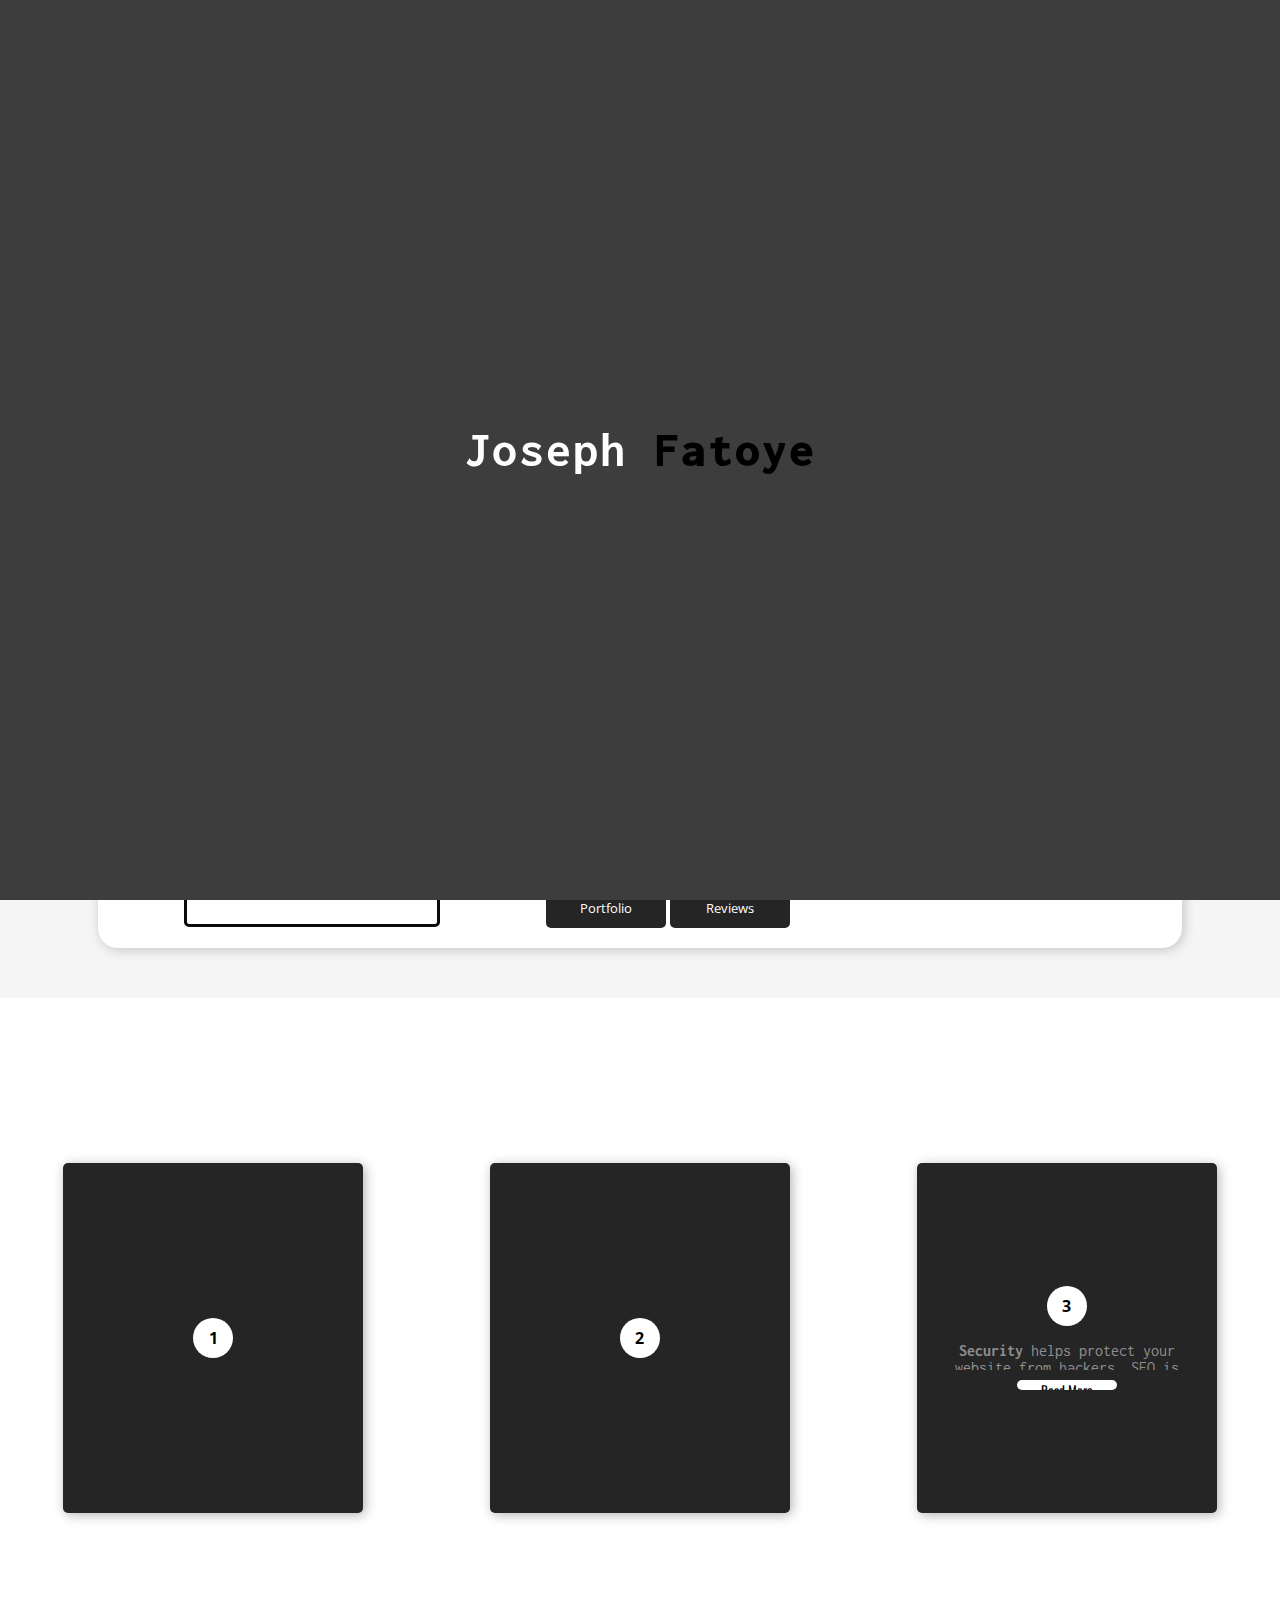
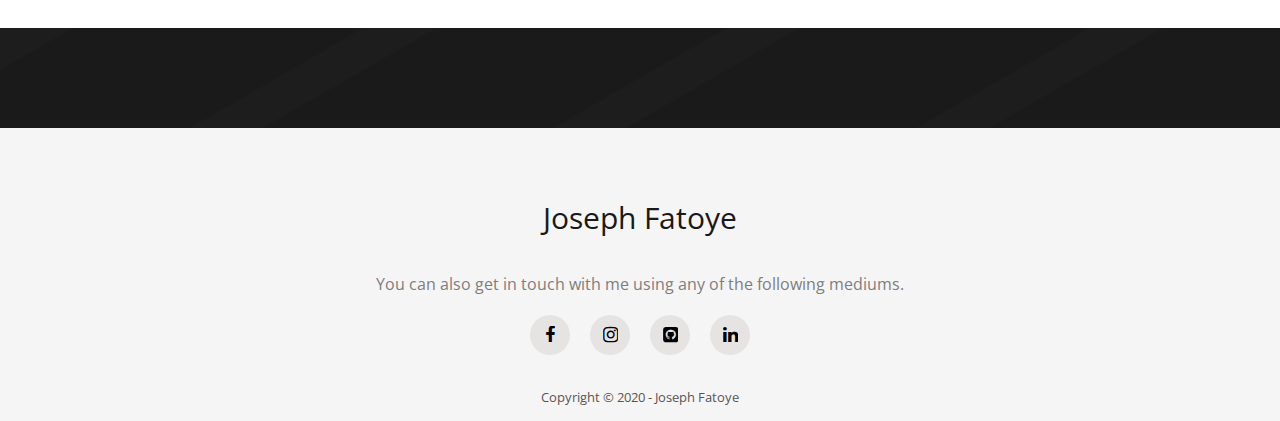
==== index.html @ 62adfd12 "Adjusted book.html" ====
<!DOCTYPE html>
<html lang="en">
<head>
    <meta charset="UTF-8">
    <meta name="description" content="FATOYE, Joseph. I design and develop websites that people love to use">
    <meta name="viewport" content="width=device-width, initial-scale=1.0">
    <link rel="stylesheet" href="css/index.css">
    <link rel="stylesheet" href="css/onload.css">
    <meta name="keywords" content="Website design, website development, in Nigeria">
    <link rel="stylesheet" href="https://stackpath.bootstrapcdn.com/font-awesome/4.7.0/css/font-awesome.min.css">
    <link href="https://fonts.googleapis.com/css2?family=Inconsolata:wght@200;300;400;500;577;600;700;800;900&family=Lato:ital,wght@0,100;0,300;0,400;0,700;0,900;1,100;1,300;1,400;1,700;1,900&family=Open+Sans+Condensed:ital,wght@0,300;0,700;1,300&family=Open+Sans:ital,wght@0,300;0,400;0,600;0,700;0,800;1,300;1,400;1,600;1,700;1,800&family=Oswald:wght@200;300;400;469;500;600;700&family=Roboto:ital,wght@0,100;0,300;0,400;0,500;0,700;0,900;1,100;1,300;1,400;1,500;1,700;1,900&display=swap" rel="stylesheet">
    <link rel="shortcut icon" href="images/20200804_020522.jpg" type="image/x-icon">
    <title>Joseph Fatoye</title>
    <script src="https://code.jquery.com/jquery-3.5.1.min.js" integrity="sha256-9/aliU8dGd2tb6OSsuzixeV4y/faTqgFtohetphbbj0=" crossorigin="anonymous"></script>
    <script src="scripts/onload-jQ.js"></script>
</head>
<body>
    <div class="onload">
        <p>Joseph <span>Fatoye</span></p>
    </div>
    <section id="hero">
        <!-- Navigation -->
            <nav>
                <!-- logo -->
                <a href="https://www.pappy-joe.github.io/porfolio2" target="_blank" class="logo"> Joseph Fatoye</a>
                <!-- menu -->
                <ul id="nav-ul">
                    <li><a href="index.html" class="active">Home <i></i></a></li>
                    <li><a href="#about">About <i></i></a></li>
                    <li><a href="#get-in-touch">Contact <i></i></a></li>
                    <li><a href="team.html">Team <i></i></a></li>
                </ul>

                <!-- For small screen widths -->
                <div class="menu-btn">
                    <i id="Menu-Toggle-Btn" class="fa fa-bars"></i>
                </div>
            </nav>

            <div class="menu-toggle" id="toggleMenu">
                 <!-- menu -->
                 <ul>
                    <li><a href="index.html" class="active">Home</a></li>
                    <li><a href="#about">About</a></li>
                    <li><a href="#get-in-touch">Contact</a></li>
                    <li><a href="team.html">Team</a></li>
                </ul>
            </div>

            <!-- Text -->
            <div class="text-container">
                <p id="welcome-greeting">Hello,</p>
                <p id="welcome-name">I'M JOSEPH</p>
                <p>I am a Web Designer <br>& Developer</p>
                <a href="#services"><button class="hire-btn">Services</button></a>
                <a href="book.html"><button class="down-cv">What's Next?</button></a>
            </div>

            <!-- Model -->
            <img src="images/20200804_020522.jpg" class="model">
    </section>
    <!-- About section -->
    <div id="about" class="about-container">
        <!-- Img -->
         <div class="about-img">
            <img src="images/20200804_020522.jpg" >
         </div>

         <!-- About text -->
         <div class="about-text">
             <p class="about-effect">About Me</p>
             <p class="about-effect">Designer & Developer</p>
             <p class="about-effect-slide">
                 Hello, my name is Joseph Fatoye. I am a Web Designer and Developer. With the increasing establishments of new organisations, local businesses, foreign industries, religious organisations, etc., and reduced quality oriented designers and developers, I and my team, therefore, have devoted ourselves to giving our clients the best while staying on budget.
            </p>
            <p class="about-effect">I design and develop websites that people love to use</p>

            <!-- Button -->
                <a href="portfolio.html"><button>Portfolio</button></a>
                <a href="#reviews"><button>Reviews</button></a>
         </div>
    </div>

    <!-- Services -->
    <div id="services" class="services">
        <!-- Text -->
        <div class="services-text">
            <p>Services</p>
            <p>Prices vary with client package plan</p>
            <p><a href="plans.html">See Plans</a></p>
        </div>
        <!-- Box -->
        <div class="box-container">
            <!-- 1 -->
            <div class="box-1">
                <span>1</span>
                <p class="heading">Web Design</p>
                <p class="details">This is for you if you want my team and I to  build your website from scratch<em class="ellipses1">...</em> <i id="read-more1">. Whether you have a complete idea of what you want or not, we have got you covered</i></p>
                <button id="read-more-btn1">Read More</button>
            </div>
            <!-- 2 -->
            <div class="box-2">
                <span>2</span>
                <p class="heading">Web Development</p>
                <p class="details">If you already have a design for my team and I to work with, or you had us design your website<em class="ellipses2">...</em><i id="read-more2">; we get to work ASAP to make your dream a reality.</i></p>
                <button id="read-more-btn2">Read More</button>
            </div>
            <!-- 3 -->
            <div class="box-3">
                <span>3</span>
                <p class="heading">Security/SEO</p>
                <p class="details"><b>Security</b> helps protect your website from hackers. SEO is the process of growing the Q&Q of website traffic by increasing the<em class="ellipses3">...</em> <i id="read-more3"> visibility of a website to users of a web search engine. Do not worry if all this is latin to you. The point is we will bring your dream website to live!</i></p>
                <button id="read-more-btn3">Read More</button>
            </div>
        </div>
        
    </div>

    <!-- Contact Me -->
    <div id="get-in-touch"class="contact-me">
        <p id="contact">If You Have Got Some Project In Mind... <br><i></i></p>
        <a href="mailto:fatoyejoseph@gmail.com?subject=Hello Joseph, I would like to team up with you to make my website!"><button>EMAIL ME</button></a>
    </div>

    <!-- Footer -->
    <footer>
        <p>Joseph Fatoye</p>
        <p>You can also get in touch with me using any of the following mediums.</p>
        <!-- Social -->
        <div class="social-icons">
            <a href="https://www.facebook.com/joseph.fatoye.1/"><i class="fa fa-facebook"></i></a>
            <a href="https://www.instagram.com/olayemi_jf/"><i class="fa fa-instagram"></i></a>
            <a href="https://github.com/PAPPY-JOE"><i class="fa fa-github-square"></i></a>
            <a href="https://ng.linkedin.com/in/joseph-fatoye-b672781b1"><i class="fa fa-linkedin"></i></a>
        </div>

        <!-- Copyright -->
        <p class="copyright">Copyright &copy; 2020 - Joseph Fatoye</p>
    </footer>

    <!-- Attached Social Bar -->
    <div class="a-social-b">
        <a href="https://www.facebook.com/joseph.fatoye.1/"><i class="fa fa-facebook"></i></a>
        <a href="https://www.instagram.com/olayemi_jf/"><i class="fa fa-instagram"></i></a>
        <a href="https://github.com/PAPPY-JOE"><i class="fa fa-github-square"></i></a>
        <a href="https://ng.linkedin.com/in/joseph-fatoye-b672781b1"><i class="fa fa-linkedin"></i></a>
    </div>

    <script src="scripts/index-menu.js"></script>
    <script src="scripts/read-more-jQ.js"></script>
    <script src="scripts/effects-jQ.js"></script>

    <!-- reviews section -->
</body>
</html>
---- css/index.css ----
@charset "utf-8";

*{
    padding: 0;
    overflow-x: hidden;
}

@font-face{
    font-family: RoadTest;
    src: url(../fonts/roadtest.ttf);
}

body{
    background: #f6f5f5;
    margin: 0;
    padding: 0;
    width: 100vw;
    overflow-x: hidden;
    overflow-y: scroll;
}

ul{
    list-style: none;
}

a{
    scroll-behavior: smooth;
    text-decoration: none;
}

section{
    margin: 0;
    width: 100vw;
    height: 700px;
    background: #a9a6a6;
    background-image: linear-gradient(to right, #f8f8f8 55%, #ebebeb 55% , #ebebeb 100%);
    position: relative;
}

/* Body */

.text-container p:nth-child(1){
    font-family: 'Inconsolata', sans-serif;
    font-weight: 600;
    color: #6d6d6d;
    font-size: 22px;
}

.text-container p:nth-child(2){
    font-family: 'Open Sans', sans-serif;
    font-weight: 600;
    letter-spacing: 1px;
    color: #1a1a1a;
    font-size: 60px;
    white-space: nowrap;
    word-wrap: nowrap;
}


.text-container p:nth-child(3){
    font-family: 'Open Sans', sans-serif;
    letter-spacing: 1px;
    color: #403e3e;
    font-size: 30px;
    line-height: 30px;
    font-weight: 600;
    
}

.text-container p{
    line-height: 0;
    margin: 45px 0 25px;
    overflow: visible;
}

.text-container{
    position: absolute;
    left: 13%;
    top: 42%;
    transform: translate(-13%, -42%);
}

.text-container button{
    width: 130px;
    height: 42px;
    border-radius: 10px;
    font-family: 'Oswald', sans-serif;
    font-weight: bold;
    outline: none;
    margin: 0 10px;
}

.hire-btn{
    border: 2px solid #373636;
    color: #373636;
}

.down-cv{
    background-color: #0b0b0b;
    color: white;
    border: none;
}

button:active{
    transform: scale(1.1);
}

.model{
    max-height: 560px;
    min-height: 400px;
    position: absolute;
    bottom: 40px;
    left: 75%;
    transform: translateX(-75%);

}


/* About */
.about-container{
    padding: 20px 30px;
    width: 80%;
    /* height: 330px; */
    background-color: white;
    border-radius: 20px;
    box-shadow: 2px 2px 12px rgba(0, 0, 0, 0.2);
    display: flex;
    flex-flow: wrap;
    margin: -50px auto 20px auto ;
    position: relative;
    justify-content: space-evenly;
    align-items: center;
    margin-bottom: 50px;
    overflow: visible;

}

.about-img {
    border: 3px solid #0b0b0b;
    border-radius: 5px;
    height: 250px;
    width: 250px;
    margin-right: 50px;
    overflow: visible;
}

.about-img img{
    background-color: #ebebeb;
    height: 250px;
    width: 250px;
    margin: -30px 0 0 25px;
    border-radius: 5px;

}

.about-text{
    width: 550px;
}

.about-text p:nth-child(1){
    color: #403e3e;
    font-family: 'Open Sans', sans-serif;
    font-weight: bold;
    font-size: 23px;
    line-height: 0px;
    overflow: visible;

}

.about-text p:nth-child(2){
    color: #3e3d3d;
    font-family: 'Open Sans', sans-serif;
    font-weight: bold;
    font-size: 13px;
    line-height: 5px;
    overflow: visible;

}


.about-text p:nth-child(3), .about-text p:nth-child(4){
    color: #7e7d7d;
    font-family: 'Inconsolata', sans-serif;
    font-size: 16px;
}

.about-text p:nth-child(4){
    font-weight: bold;
    color: #3e3d3d;
}

.about-text button{
    width: 120px;
    height: 40px;
    color: white;
    border: none;
    outline: none;
    font-family: "Open Sans", sans-serif;
    background-color: #262525;
    border-radius: 5px;
}

/* Services */

.services{
    background-color: white;
    font-family: 'Open Sans', sans-serif;
    padding: 50px 0 100px 0;
}

.services-text p:nth-child(1){
    font-weight: bold;
    color: #3e3d3d;
    font-size: 30px;
    line-height: 0;
    overflow: visible;

}

.services-text p:nth-child(2){
    font-weight: bold;
    color: #3e3d3d;
    font-size: 15px;
    line-height: 5px;
    overflow: visible;

}

.services-text p:nth-child(3) a:hover{
    font-size: large;
}

.services-text p:nth-child(3) a{
    color: #7e7d7d;
    font-weight: 700;
    text-decoration: underline;

}

.services-text{
    max-width: 500px;
    min-width: 250px;
    margin: 50px 10%;
}

.box-1, 
.box-2,
.box-3{
    min-width: 300px;
    min-height: 280px;
    height: 350px;
    background-repeat: no-repeat;
    box-shadow: 2px 2px 12px rgba(0, 0, 0, 0.3);
    margin: 15px;
    border-radius: 5px;
    background-color: #262525;
    position: relative;
    display: flex;
    justify-content: center;
    align-items: center;
    flex-flow: column;
}

.box-container{
    display: flex;
    flex-flow: row wrap;
    justify-content: space-around;
    align-items: center;
}

.box-1 span,
.box-2 span,
.box-3 span{
    width: 40px;
    height: 40px;
    border-radius: 50%;
    background: white;
    display: flex;
    justify-content: center;
    align-items: center;
    font-family: 'Open Sans', sans-serif;
    font-weight: bold;
}

.box-1 .heading,
.box-2 .heading,
.box-3 .heading{
    color: white;
    font-family: 'Open Sans', sans-serif;
    font-size: 23px;
    line-height: 0;
    overflow: visible;
}


.box-1 p:nth-child(3),
.box-2 p:nth-child(3),
.box-3 p:nth-child(3){
    font-family: 'Inconsolata', sans-serif;
    text-align: center;
    width: 230px;
    margin: 0 0 20px 0;
    color: #8f8f8f;
}

.box-1 i,
.box-2 i,
.box-3 i{
    font-style: normal;
    display: none;
    color: #8f8f8f;
}

.box-1 button,
.box-2 button,
.box-3 button{
    width: 100px;
    height: 30px;
    background: white;
    border: none;
    outline: none;
    border-radius: 5px;
    font-family: 'Oswald', sans-serif;
    margin-top: 10px;
}

/* Contact Me */
 .contact-me{
     padding: 50px 0;
     width: 100vw;
     display: flex;
     flex-flow: column;
     justify-content: center;
     align-items: center;
     background: #262525;
     background-image: repeating-linear-gradient(-30deg, #1a1a1a 0%, #1a1a1a 20%, #1d1d1d 20%, #1d1d1d 25%);    
 }

 .contact-me p{
     color: white;
     font-size: 30px;
     font-family: 'Open Sans', sans-serif;
     font-weight: bold;
     text-align: center;
     margin-left: 25px;
     margin-right: 25px;
 }

 .contact-me p i{
     width: 80%;
     margin-left: 10%;
     margin-right: 10%;
     height: 2px;
     display: block;
     background: white;
     border-radius: 20px;
     margin-top: 10px;
 }

 .contact-me button{
     width: 200px;
     height: 40px;
     background: white;
     border: none;
     outline: none;
     font-size: 14px;
     font-weight: bold;
     font-family: 'Roboto', sans-serif;
 }





















@media only screen and (max-width: 1177px){



/* Attached Social */

.a-social-b{
    display: none;
}

/* Body */

.text-container p:nth-child(1){
    font-family: 'Inconsolata', sans-serif;
    font-weight: 600;
    color: #6d6d6d;
    font-size: 22px;
}

.text-container p:nth-child(2){
    font-family: 'Open Sans', sans-serif;
    font-weight: 600;
    letter-spacing: 1px;
    color: black;
    font-size: 60px;
}


.text-container p:nth-child(3){
    font-family: 'Open Sans', sans-serif;
    letter-spacing: 1px;
    color: #262525;
    font-size: 30px;
    line-height: 30px;
    font-weight: 600;
}

.text-container p{
    line-height: 0;
    margin: 45px 0 25px;
}

.text-container{
    z-index: 20;
    position: absolute;
    left: 45%;
    top: 50%;
    transform: translate(-40%, -42%);
}


.hire-btn{
    border: 2px solid #0b0b0b;
    color: #0b0b0b;
}


.model{
    max-height: 550px;
    min-height: 200px;
    position: absolute;
    bottom: 0;
    left: 40%;
    transform: translateX(-40%);
    opacity: 65%;
}


}

















@media only screen and (max-width: 1071px){


.about-container{
    display: flex;
    flex-flow: wrap;
    margin: -50px auto 20px auto ;
    position: relative;
    justify-content: space-evenly;
    align-items: center;
    margin-bottom: 50px;
    max-width: 500px;
}

.about-img {
    border: 3px solid #0b0b0b;
    border-radius: 5px;
    height: 250px;
    width: 250px;
    margin-left: 5%;
}

.about-img img{
    background-color: #ebebeb;
    height: 250px;
    width: 250px;
    margin: -30px 0 0 25px;
    border-radius: 5px;

}

.about-text{
    width: 550px;
    display: flex;
    flex-flow: column;
    justify-content: center;
    align-items: center;
}

.about-text p:nth-child(1){
    color: #403e3e;
    font-family: 'Open Sans', sans-serif;
    font-weight: bold;
    font-size: 23px;
    line-height: 0px;
    text-align: center;
    margin-top: 55px ;
}

.about-text p:nth-child(2){
    color: #3e3d3d;
    font-family: 'Open Sans', sans-serif;
    font-weight: bold;
    font-size: 13px;
    line-height: 5px;
    text-align: center;

}

.about-text p:nth-child(3){
    max-width: 400px;
    line-height: 30px;
}

.about-text p:nth-child(3), .about-text p:nth-child(4){
    color: #7e7d7d;
    font-family: 'Inconsolata', sans-serif;
    font-size: 16px;
}

.about-text p:nth-child(4){
    font-weight: bold;
    color: #3e3d3d;
    text-align: center;
}

.about-text button{
    width: 120px;
    height: 40px;
    color: white;
    border: none;
    outline: none;
    font-family: "Open Sans", sans-serif;
    background-color: #262525;
    margin: 15px 0;
}


/* Services */

.services{
    font-family: 'Open Sans', sans-serif;
    padding: 50px 0 100px 0;
}

.services-text p:nth-child(1){
    font-weight: bold;
    color: #3e3d3d;
    font-size: 30px;
    line-height: 0;
}

.services-text p:nth-child(2){
    font-weight: bold;
    color: #3e3d3d;
    font-size: 15px;
    line-height: 5px;
}

.services-text p:nth-child(3) a{
    color: #7e7d7d;
    max-width: 350px;
    line-height: 15px;
    margin-left: 25px;
    margin-right: 25px;
    text-align: center;
}

.services-text{
    min-width: 100%;
    margin: 50px 0;
    display: flex;
    flex-flow: column;
    justify-content: center;
    align-items: center;
}







    
}













@media only screen and (max-width: 768px){
    
/* Menu Btn */

nav .menu-btn{
    display: block;
    padding-right: 50px;
    margin-left: 30px;
}

nav .menu-btn i{
    font-size: 35px;
}

nav .menu-btn i:active{
    transform: scale(1.1);
}

/* Toggle Menu */

.menu-toggle{
    position: relative;
    padding: 10px 0;
    display: flex;
    justify-content: space-evenly;
    background: #191919;
    width: 100vw;
    z-index: 1000;
    left: -110vw;
    
}

.menu-toggle ul{
    font-family: 'Open Sans',sans-serif;
    list-style: none;
    display: flex;
    justify-content: space-around;
    align-items: center;
    width: 100vw;
    height: 40px;
}

 .menu-toggle ul li{
    /* margin: 0 15px; */
    display: block;
}

.menu-toggle ul li a{
    color: #6d6d6d;
    font-weight: bold;
}

.menu-toggle ul li .active{
    color: white;
}

.menu-toggle ul li a:active{
    transform: scale(1.1);
    color: white;
}

/* Default Nav */

nav #nav-ul{
    display: none;
}


}





@media only screen and (max-width: 550px){
    
/* Toggle Menu */

.menu-toggle{
    position: relative;
    padding: 10px 0;
    display: flex;
    justify-content: space-evenly;
    background: #191919;
    width: 100vw;
    z-index: 1000;
    left: -110vw;
    
}

.menu-toggle ul{
    font-family: 'Open Sans',sans-serif;
    list-style: none;
    display: flex;
    justify-content: center;
    flex-flow: column;
    align-items: center;
    width: 100vw;
    height: auto;
}

 .menu-toggle ul li{
    display: block;
    line-height: 35px;
}

.menu-toggle ul li a{
    color: #6d6d6d;
    font-weight: bold;
}

.menu-toggle ul li .active{
    color: white;
}

.menu-toggle ul li a:active{
    transform: scale(1.1);
    color: white;
}

}







@media only screen and (max-width: 425px){
    
/* Body */

.text-container p:nth-child(1){
    font-size: 22px;
}

.text-container p:nth-child(2){
    font-size: 50px;
}


.text-container p:nth-child(3){
    font-family: 'Open Sans', sans-serif;
    letter-spacing: 1px;
    color: #191919;
    font-size: 30px;
    line-height: 30px;
    font-weight: 600;
    
}


.text-container button{
    width: 125px;
    height: 40px;
    border-radius: 10px;
    font-family: 'Oswald', sans-serif;
    font-weight: bold;
    outline: none;
    margin: 15px 5px;
}

.hire-btn{
    border: 2px solid #373636;
    color: #373636;
}

.down-cv{
    background-color: #0b0b0b;
    color: white;
    border: none;
}

.model{
    min-height: 550px;
    opacity: 60%;   
    }
}









.logo{
    font-family: RoadTest, sans-serif;
    color: black;
    font-size: 25px;
    white-space: nowrap;
  
}

nav{
    width: 100vw;
    display: flex;
    justify-content: space-between;
    align-items: center;
    height: 60px;
    background: white;
    box-shadow: 2px 2px 12px rgba(0, 0, 0, 0.2);
    padding: 0 25px;
}

nav ul{
    display: flex;
    position: relative;
    right: 50px;
}

nav ul li a{
    margin: 30px;
    font-family: 'Open Sans', sans-serif;
    font-size: 15px;
    font-weight: 700;
    color: #191919;
    display: block;
}

nav ul li a:hover{
    color: #565555;
}

nav ul li a i{
    display: block;
    width: 0;
    height: 1.5px;
    background-color: #1d1d1d;
    margin-top: 5px;
    transition: .3s all ease;
}

nav ul li a:hover i{
    width: 80%;
}

.active{
    font-weight: bold;
    color: #2d2a2a;
}

.active:hover{
    color: #2d2a2a;
}
.active i{
    width: 80%;
}

/* Menu Btn */

nav .menu-btn{
    display: none;
}

nav .menu-btn i{
    font-size: 35px;
}

nav .menu-btn i:active{
    transform: scale(1.1);
}

/* Toggle Menu */

.menu-toggle{
    position: relative;
    padding: 10px 0;
    display: flex;
    justify-content: space-evenly;
    background: #191919;
    width: 100vw;
    z-index: 1000;
    left: -110vw;
    
}

.menu-toggle ul{
    font-family: 'Open Sans',sans-serif;
    list-style: none;
    display: flex;
    justify-content: space-around;
    align-items: center;
    width: 100vw;
    height: 40px;
}

 .menu-toggle ul li{
    /* margin: 0 15px; */
    display: block;
}

.menu-toggle ul li a{
    color: #6d6d6d;
    font-weight: bold;
}

.menu-toggle ul li .active{
    color: white;
}

.menu-toggle ul li a:active{
    transform: scale(1.1);
    color: white;
}



 /* Footer */
 footer{
    display: flex;
    flex-flow: column;
    justify-content: center;
    align-items: center;
    position: relative;
    padding: 35px 0 0 0;
    margin: 0;
}

footer p{
    font-family: "Open Sans", sans-serif;
    text-align: center;
}

footer p:nth-child(1){
    font-size: 30px;
    color: #191919;
    line-height: 50px;
    overflow: visible;

}

footer p:nth-child(2){
    font-size: 16px;
    color: #7e7d7d;
    max-width: 800px;
    min-width: 200px;
    margin: 0 50px;

}

.social-icons a{
    width: 40px;
    height: 40px;
    display: flex;
    justify-content: center;
    align-items: center;
    background-color: #e6e3e3;
    margin: 20px 10px;
    border-radius: 50%;
    transition: .5s all ease;
}

.social-icons{
    display: flex;
}

.social-icons i{
    color: black;
    transition: .5s all ease;
    font-size: 18px;

}

.social-icons a:hover, .a-social-b a:hover{
    background-color: black;
    box-shadow: 2px 2px 12px rgba(0, 0, 0, 0.2);
}

.social-icons a:hover i, .a-social-b a:hover i{
    color: white;
}

.copyright{
    color: #565555;
    font-size: 13px;
    margin-bottom: 15px;
    width: 100vw;
}

/* Attached Social */

.a-social-b{
    position: fixed;
    top: 50%;
    right: 0px;
    transform: translateY(-50%);
}

.a-social-b a{
    display: flex;
    justify-content: center;
    align-items: center;
    width: 50px;
    height: 50px;
    padding: 0;
    margin: 0;
    line-height: 0;
    background-color: white;
    border: 1px solid #cbcbcb;
    box-shadow: 2px 2px 12px rgba(0, 0, 0, 0.2);
}

.a-social-b i{
    color: #2b2b2b;
    font-size: 20px;
}


/* Landing Block / Section */
main #main-header{
    position: absolute;
    top: 0;
    width: 100vw;
    height: 70px;
    display: flex;
    flex-direction: row;
    align-items: center;
    justify-content: center;
}

main #main-header h1{
    font-family: 'Inconsolata', sans-serif;
    font-weight: 400;
    font-size: 38px;
    line-height: 44px;
    color: black;
    letter-spacing: 2px;
    text-align: center;
    text-transform: uppercase;
}





@media only screen and (max-width: 1177px){



    /* Attached Social */
    
    .a-social-b{
        display: none;
    }

}





@media only screen and (max-width: 768px){
        
    main #main-header{
        width: 100vw;
        height: 70px;
        display: flex;
        flex-direction: row;
        align-items: center;
        justify-content: flex-end;
        padding-right: 15px;
    }

    main #main-header h1{
        font-family: 'Inconsolata', sans-serif;
        font-weight: 400;
        font-size: 25px;
        line-height: 35px;
        color: black;
        letter-spacing: 2px;
        text-align: right;
        margin-right: 25px;
        text-transform: uppercase;
    }

}



@media only screen and (max-width: 410px){      

        /* Header */
        main #main-header h1{
        font-weight: 600;
        font-size: 20px;
        line-height: 35px;
        color: black;
        letter-spacing: 2px;
        margin-left: 65px;
    }

}




@media only screen and (max-width: 768px){
    
    /* Menu Btn */
    
    nav .menu-btn{
        display: block;
        padding-right: 50px;
        margin-left: 30px;
    }
    
    nav .menu-btn i{
        font-size: 35px;
    }
    
    nav .menu-btn i:active{
        transform: scale(1.1);
    }
    
    /* Toggle Menu */
    
    .menu-toggle{
        position: relative;
        padding: 10px 0;
        display: flex;
        justify-content: space-evenly;
        background: #191919;
        width: 100vw;
        z-index: 1000;
        left: -110vw;
        
    }
    
    .menu-toggle ul{
        font-family: 'Open Sans',sans-serif;
        list-style: none;
        display: flex;
        justify-content: space-around;
        align-items: center;
        width: 100vw;
        height: 40px;
    }
    
     .menu-toggle ul li{
        /* margin: 0 15px; */
        display: block;
    }
    
    .menu-toggle ul li a{
        color: #6d6d6d;
        font-weight: bold;
    }
    
    .menu-toggle ul li .active{
        color: white;
    }
    
    .menu-toggle ul li a:active{
        transform: scale(1.1);
        color: white;
    }
    
    /* Default Nav */
    
    nav #nav-ul{
        display: none;
    }
    
    
    }
    
    
    
    
    
    @media only screen and (max-width: 550px){
        
    /* Toggle Menu */
    
    .menu-toggle{
        position: relative;
        padding: 10px 0;
        display: flex;
        justify-content: space-evenly;
        background: #191919;
        width: 100vw;
        z-index: 1000;
        left: -110vw;
        
    }
    
    .menu-toggle ul{
        font-family: 'Open Sans',sans-serif;
        list-style: none;
        display: flex;
        justify-content: center;
        flex-flow: column;
        align-items: center;
        width: 100vw;
        height: auto;
    }
    
     .menu-toggle ul li{
        display: block;
        line-height: 35px;
    }
    
    .menu-toggle ul li a{
        color: #6d6d6d;
        font-weight: bold;
    }
    
    .menu-toggle ul li .active{
        color: white;
    }
    
    .menu-toggle ul li a:active{
        transform: scale(1.1);
        color: white;
    }
    
    }
---- css/onload.css ----
/* Hide scrollbar for Chrome, Safari and Opera */
body *::-webkit-scrollbar {
    display: none;
}

body *{ 
  /* Hide scrollbar for IE, Edge and Firefox */
    -ms-overflow-style: none;  /* IE and Edge */
    scrollbar-width: none;  /* Firefox */
}

.onload{
    position: fixed;
    z-index: 50000;
    height: 100vh;
    width: 100vw;
    background: #3e3d3d;
    font-family: 'Inconsolata', sans-serif;
    display: flex;
    align-items: center;
    justify-content: center;
}
.onload p{
    color: white;
    text-align: center;
    font-size: 50px;
    font-weight: 700;
    letter-spacing: 2px;
    line-height: 80px;
}

.onload p span{
    color: black;
    font-weight: 900;
}
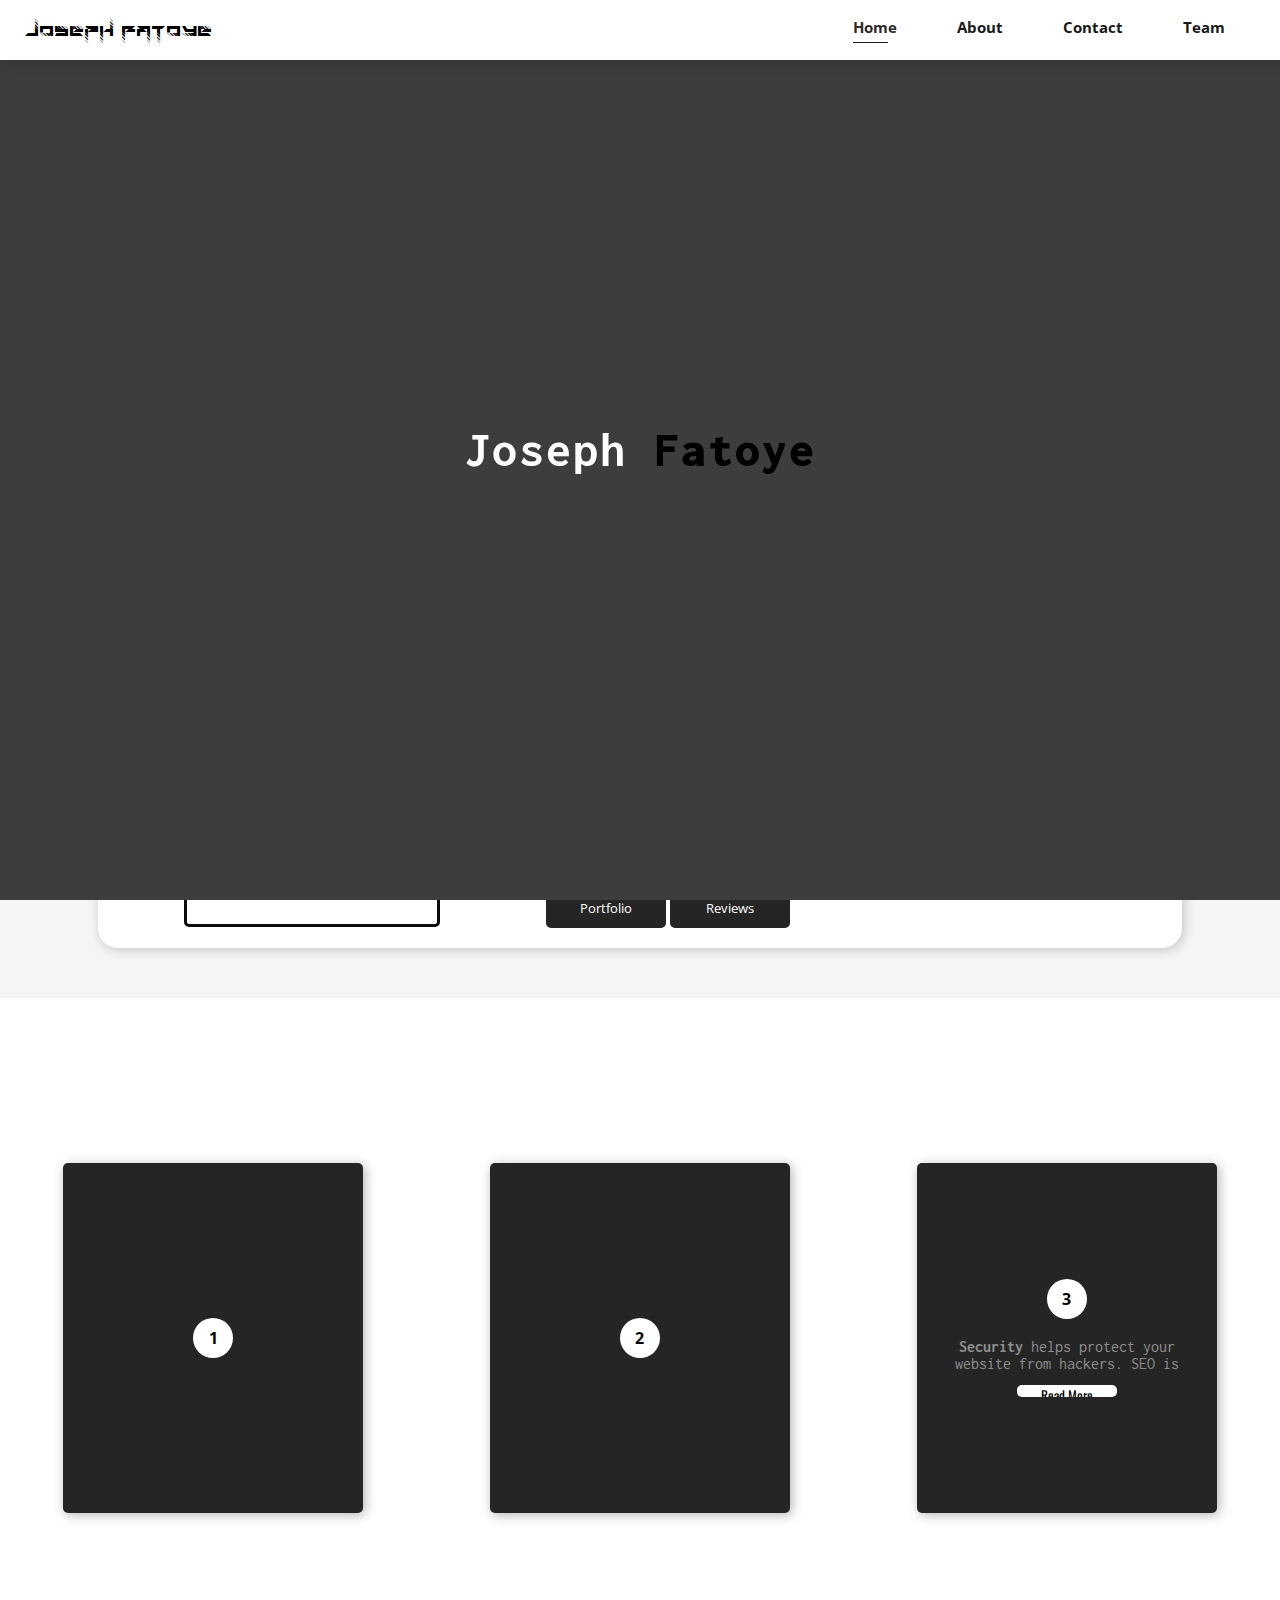
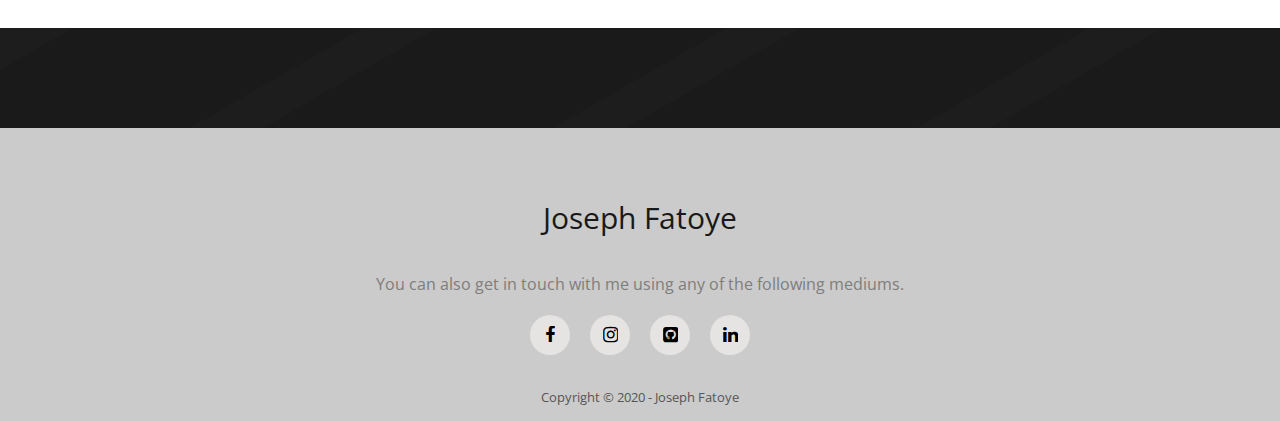
==== commit 0e0cf4ec: "Worked on fixed header and landing block image" ====
--- a/index.html
+++ b/index.html
@@ -4,6 +4,7 @@
     <meta charset="UTF-8">
     <meta name="description" content="FATOYE, Joseph. I design and develop websites that people love to use">
     <meta name="viewport" content="width=device-width, initial-scale=1.0">
+    <link rel="stylesheet" href="css/header-footer.css">
     <link rel="stylesheet" href="css/index.css">
     <link rel="stylesheet" href="css/onload.css">
     <meta name="keywords" content="Website design, website development, in Nigeria">
@@ -20,7 +21,7 @@
     </div>
     <section id="hero">
         <!-- Navigation -->
-            <nav>
+            <nav class="headerPrime">
                 <!-- logo -->
                 <a href="https://www.pappy-joe.github.io/porfolio2" target="_blank" class="logo"> Joseph Fatoye</a>
                 <!-- menu -->
--- a/css/header-footer.css
+++ b/css/header-footer.css
@@ -0,0 +1,435 @@
+@charset "utf-8";
+
+@font-face {
+  font-family: RoadTest;
+  src: url(../fonts/roadtest.ttf);
+}
+
+ul {
+  list-style: none;
+}
+
+a {
+  scroll-behavior: smooth;
+  text-decoration: none;
+}
+
+.logo {
+  font-family: RoadTest, sans-serif;
+  color: black;
+  font-size: 25px;
+  white-space: nowrap;
+}
+
+nav {
+  width: 100vw;
+  display: flex;
+  justify-content: space-between;
+  align-items: center;
+  height: 60px;
+  background: white;
+  box-shadow: 2px 2px 12px rgba(0, 0, 0, 0.2);
+  padding: 0 25px;
+}
+
+.headerPrime {
+  position: fixed !important;
+  top: 0px !important;
+  z-index: 500000000000000000000000000000000;
+}
+
+nav ul {
+  display: flex;
+  position: relative;
+  right: 50px;
+}
+
+nav ul li a {
+  margin: 30px;
+  font-family: "Open Sans", sans-serif;
+  font-size: 15px;
+  font-weight: 700;
+  color: #191919;
+  display: block;
+}
+
+nav ul li a:hover {
+  color: #565555;
+}
+
+nav ul li a i {
+  display: block;
+  width: 0;
+  height: 1.5px;
+  background-color: #1d1d1d;
+  margin-top: 5px;
+  transition: 0.3s all ease;
+}
+
+nav ul li a:hover i {
+  width: 80%;
+}
+
+.active {
+  font-weight: bold;
+  color: #2d2a2a;
+}
+
+.active:hover {
+  color: #2d2a2a;
+}
+.active i {
+  width: 80%;
+}
+
+/* Menu Btn */
+
+nav .menu-btn {
+  display: none;
+}
+
+nav .menu-btn i {
+  font-size: 35px;
+}
+
+nav .menu-btn i:active {
+  transform: scale(1.1);
+}
+
+/* Toggle Menu */
+
+.menu-toggle {
+  position: relative;
+  padding: 10px 0;
+  display: flex;
+  justify-content: space-evenly;
+  background: #191919;
+  width: 100vw;
+  z-index: 1000;
+  left: -110vw;
+}
+
+.menu-toggle ul {
+  font-family: "Open Sans", sans-serif;
+  list-style: none;
+  display: flex;
+  justify-content: space-around;
+  align-items: center;
+  width: 100vw;
+  height: 40px;
+}
+
+.menu-toggle ul li {
+  /* margin: 0 15px; */
+  display: block;
+}
+
+.menu-toggle ul li a {
+  color: #6d6d6d;
+  font-weight: bold;
+}
+
+.menu-toggle ul li .active {
+  color: white;
+}
+
+.menu-toggle ul li a:active {
+  transform: scale(1.1);
+  color: white;
+}
+
+/* Footer */
+footer {
+  display: flex;
+  flex-flow: column;
+  justify-content: center;
+  align-items: center;
+  position: relative;
+  padding: 35px 0 0 0;
+  margin: 0;
+  background: #cbcbcb;
+}
+
+footer p {
+  font-family: "Open Sans", sans-serif;
+  text-align: center;
+}
+
+footer p:nth-child(1) {
+  font-size: 30px;
+  color: #191919;
+  line-height: 50px;
+  overflow: visible;
+}
+
+footer p:nth-child(2) {
+  font-size: 16px;
+  color: #0b0b0b;
+  max-width: 800px;
+  min-width: 200px;
+  margin: 0 50px;
+}
+
+.social-icons a {
+  width: 40px;
+  height: 40px;
+  display: flex;
+  justify-content: center;
+  align-items: center;
+  background-color: #e6e3e3;
+  margin: 20px 10px;
+  border-radius: 50%;
+  transition: 0.5s all ease;
+}
+
+.social-icons {
+  display: flex;
+}
+
+.social-icons i {
+  color: black;
+  transition: 0.5s all ease;
+  font-size: 18px;
+}
+
+.social-icons a:hover,
+.a-social-b a:hover {
+  background-color: black;
+  box-shadow: 2px 2px 12px rgba(0, 0, 0, 0.2);
+}
+
+.social-icons a:hover i,
+.a-social-b a:hover i {
+  color: white;
+}
+
+.copyright {
+  color: #565555;
+  font-size: 13px;
+  margin-bottom: 15px;
+  width: 100vw;
+}
+
+/* Attached Social */
+
+.a-social-b {
+  position: fixed;
+  top: 50%;
+  right: 0px;
+  transform: translateY(-50%);
+}
+
+.a-social-b a {
+  display: flex;
+  justify-content: center;
+  align-items: center;
+  width: 50px;
+  height: 50px;
+  padding: 0;
+  margin: 0;
+  line-height: 0;
+  background-color: white;
+  border: 1px solid #cbcbcb;
+  box-shadow: 2px 2px 12px rgba(0, 0, 0, 0.2);
+}
+
+.a-social-b i {
+  color: #2b2b2b;
+  font-size: 20px;
+}
+
+/* Landing Block / Section */
+main #main-header {
+  position: absolute;
+  top: 0;
+  width: 100vw;
+  height: 70px;
+  display: flex;
+  flex-direction: row;
+  align-items: center;
+  justify-content: center;
+}
+
+main #main-header h1 {
+  font-family: "Inconsolata", sans-serif;
+  font-weight: 400;
+  font-size: 38px;
+  line-height: 44px;
+  color: black;
+  letter-spacing: 2px;
+  text-align: center;
+  text-transform: uppercase;
+}
+
+@media only screen and (max-width: 1177px) {
+  /* Attached Social */
+
+  .a-social-b {
+    display: none;
+  }
+}
+
+@media only screen and (max-width: 768px) {
+  main #main-header {
+    width: 100vw;
+    height: 70px;
+    display: flex;
+    flex-direction: row;
+    align-items: center;
+    justify-content: flex-end;
+    padding-right: 15px;
+  }
+
+  main #main-header h1 {
+    font-family: "Inconsolata", sans-serif;
+    font-weight: 400;
+    font-size: 25px;
+    line-height: 35px;
+    color: black;
+    letter-spacing: 2px;
+    text-align: right;
+    margin-right: 25px;
+    text-transform: uppercase;
+  }
+}
+
+@media only screen and (max-width: 410px) {
+  /* Header */
+  main #main-header h1 {
+    font-weight: 600;
+    font-size: 20px;
+    line-height: 35px;
+    color: black;
+    letter-spacing: 2px;
+    margin-left: 65px;
+  }
+}
+
+@media only screen and (max-width: 768px) {
+  /* Menu Btn */
+
+  nav .menu-btn {
+    display: block;
+    padding-right: 50px;
+    margin-left: 30px;
+  }
+
+  nav .menu-btn i {
+    font-size: 35px;
+  }
+
+  nav .menu-btn i:active {
+    transform: scale(1.1);
+  }
+
+  /* Toggle Menu */
+
+  .menu-toggle {
+    position: relative;
+    padding: 10px 0;
+    display: flex;
+    justify-content: space-evenly;
+    background: #191919;
+    width: 100vw;
+    z-index: 1000;
+    left: -110vw;
+  }
+
+  .menu-toggle ul {
+    font-family: "Open Sans", sans-serif;
+    list-style: none;
+    display: flex;
+    justify-content: space-around;
+    align-items: center;
+    width: 100vw;
+    height: 40px;
+  }
+
+  .menu-toggle ul li {
+    /* margin: 0 15px; */
+    display: block;
+  }
+
+  .menu-toggle ul li a {
+    color: #6d6d6d;
+    font-weight: bold;
+  }
+
+  .menu-toggle ul li .active {
+    color: white;
+  }
+
+  .menu-toggle ul li a:active {
+    transform: scale(1.1);
+    color: white;
+  }
+
+  /* Default Nav */
+
+  nav #nav-ul {
+    display: none;
+  }
+}
+
+@media only screen and (max-width: 550px) {
+  /* Toggle Menu */
+
+  .menu-toggle {
+    position: relative;
+    padding: 10px 0;
+    display: flex;
+    justify-content: space-evenly;
+    background: #191919;
+    width: 100vw;
+    z-index: 1000;
+    left: -110vw;
+  }
+
+  .menu-toggle ul {
+    font-family: "Open Sans", sans-serif;
+    list-style: none;
+    display: flex;
+    justify-content: center;
+    flex-flow: column;
+    align-items: center;
+    width: 100vw;
+    height: auto;
+  }
+
+  .menu-toggle ul li {
+    display: block;
+    line-height: 35px;
+  }
+
+  .menu-toggle ul li a {
+    color: #6d6d6d;
+    font-weight: bold;
+  }
+
+  .menu-toggle ul li .active {
+    color: white;
+  }
+
+  .menu-toggle ul li a:active {
+    transform: scale(1.1);
+    color: white;
+  }
+}
+
+test {
+  color: #0b0b0b;
+  color: #191919;
+  color: #1a1a1a;
+  color: #1d1d1d;
+  color: #262525;
+  color: #373636;
+  color: #3e3d3d;
+  color: #403e3e;
+  color: #6d6d6d;
+  color: #7e7d7d;
+  color: #8f8f8f;
+  color: #a9a6a6;
+  color: #ebebeb;
+  color: #f6f5f5;
+  color: #f8f8f8;
+}
--- a/css/index.css
+++ b/css/index.css
@@ -1,451 +1,424 @@
 @charset "utf-8";
 
-*{
-    padding: 0;
-    overflow-x: hidden;
-}
-
-@font-face{
-    font-family: RoadTest;
-    src: url(../fonts/roadtest.ttf);
-}
-
-body{
-    background: #f6f5f5;
-    margin: 0;
-    padding: 0;
-    width: 100vw;
-    overflow-x: hidden;
-    overflow-y: scroll;
-}
-
-ul{
-    list-style: none;
-}
-
-a{
-    scroll-behavior: smooth;
-    text-decoration: none;
-}
-
-section{
-    margin: 0;
-    width: 100vw;
-    height: 700px;
-    background: #a9a6a6;
-    background-image: linear-gradient(to right, #f8f8f8 55%, #ebebeb 55% , #ebebeb 100%);
-    position: relative;
+* {
+  padding: 0;
+  overflow-x: hidden;
+}
+
+@font-face {
+  font-family: RoadTest;
+  src: url(../fonts/roadtest.ttf);
+}
+
+body {
+  background: #f6f5f5;
+  margin: 0;
+  padding: 0;
+  width: 100vw;
+  overflow-x: hidden;
+  overflow-y: scroll;
+}
+
+ul {
+  list-style: none;
+}
+
+a {
+  scroll-behavior: smooth;
+  text-decoration: none;
+}
+
+section {
+  margin: 0;
+  width: 100vw;
+  height: 700px;
+  background: #a9a6a6;
+  background-image: linear-gradient(
+    to right,
+    #f8f8f8 55%,
+    #ebebeb 55%,
+    #ebebeb 100%
+  );
+  position: relative;
 }
 
 /* Body */
 
-.text-container p:nth-child(1){
-    font-family: 'Inconsolata', sans-serif;
+.text-container p:nth-child(1) {
+  font-family: "Inconsolata", sans-serif;
+  font-weight: 600;
+  color: #6d6d6d;
+  font-size: 22px;
+}
+
+.text-container p:nth-child(2) {
+  font-family: "Open Sans", sans-serif;
+  font-weight: 600;
+  letter-spacing: 1px;
+  color: #1a1a1a;
+  font-size: 60px;
+  white-space: nowrap;
+  word-wrap: nowrap;
+}
+
+.text-container p:nth-child(3) {
+  font-family: "Open Sans", sans-serif;
+  letter-spacing: 1px;
+  color: #403e3e;
+  font-size: 30px;
+  line-height: 30px;
+  font-weight: 600;
+}
+
+.text-container p {
+  line-height: 0;
+  margin: 45px 0 25px;
+  overflow: visible;
+}
+
+.text-container {
+  position: absolute;
+  left: 13%;
+  top: 42%;
+  transform: translate(-13%, -42%);
+}
+
+.text-container button {
+  width: 130px;
+  height: 42px;
+  border-radius: 10px;
+  font-family: "Oswald", sans-serif;
+  font-weight: bold;
+  outline: none;
+  margin: 0 10px;
+}
+
+.hire-btn {
+  border: 2px solid #373636;
+  color: #373636;
+}
+
+.down-cv {
+  background-color: #0b0b0b;
+  color: white;
+  border: none;
+}
+
+button:active {
+  transform: scale(1.1);
+}
+
+.model {
+  max-height: 560px;
+  min-height: 400px;
+  position: absolute;
+  bottom: 40px;
+  left: 75%;
+  transform: translateX(-75%);
+}
+
+/* About */
+.about-container {
+  padding: 20px 30px;
+  width: 80%;
+  /* height: 330px; */
+  background-color: white;
+  border-radius: 20px;
+  box-shadow: 2px 2px 12px rgba(0, 0, 0, 0.2);
+  display: flex;
+  flex-flow: wrap;
+  margin: -50px auto 20px auto;
+  position: relative;
+  justify-content: space-evenly;
+  align-items: center;
+  margin-bottom: 50px;
+  overflow: visible;
+}
+
+.about-img {
+  border: 3px solid #0b0b0b;
+  border-radius: 5px;
+  height: 250px;
+  width: 250px;
+  margin-right: 50px;
+  overflow: visible;
+}
+
+.about-img img {
+  background-color: #ebebeb;
+  height: 250px;
+  width: 250px;
+  margin: -30px 0 0 25px;
+  border-radius: 5px;
+}
+
+.about-text {
+  width: 550px;
+}
+
+.about-text p:nth-child(1) {
+  color: #403e3e;
+  font-family: "Open Sans", sans-serif;
+  font-weight: bold;
+  font-size: 23px;
+  line-height: 0px;
+  overflow: visible;
+}
+
+.about-text p:nth-child(2) {
+  color: #3e3d3d;
+  font-family: "Open Sans", sans-serif;
+  font-weight: bold;
+  font-size: 13px;
+  line-height: 5px;
+  overflow: visible;
+}
+
+.about-text p:nth-child(3),
+.about-text p:nth-child(4) {
+  color: #7e7d7d;
+  font-family: "Inconsolata", sans-serif;
+  font-size: 16px;
+}
+
+.about-text p:nth-child(4) {
+  font-weight: bold;
+  color: #3e3d3d;
+}
+
+.about-text button {
+  width: 120px;
+  height: 40px;
+  color: white;
+  border: none;
+  outline: none;
+  font-family: "Open Sans", sans-serif;
+  background-color: #262525;
+  border-radius: 5px;
+}
+
+/* Services */
+
+.services {
+  background-color: white;
+  font-family: "Open Sans", sans-serif;
+  padding: 50px 0 100px 0;
+}
+
+.services-text p:nth-child(1) {
+  font-weight: bold;
+  color: #3e3d3d;
+  font-size: 30px;
+  line-height: 0;
+  overflow: visible;
+}
+
+.services-text p:nth-child(2) {
+  font-weight: bold;
+  color: #3e3d3d;
+  font-size: 15px;
+  line-height: 5px;
+  overflow: visible;
+}
+
+.services-text p:nth-child(3) a:hover {
+  font-size: large;
+}
+
+.services-text p:nth-child(3) a {
+  color: #7e7d7d;
+  font-weight: 700;
+  text-decoration: underline;
+}
+
+.services-text {
+  max-width: 500px;
+  min-width: 250px;
+  margin: 50px 10%;
+}
+
+.box-1,
+.box-2,
+.box-3 {
+  min-width: 300px;
+  min-height: 280px;
+  height: 350px;
+  background-repeat: no-repeat;
+  box-shadow: 2px 2px 12px rgba(0, 0, 0, 0.3);
+  margin: 15px;
+  border-radius: 5px;
+  background-color: #262525;
+  position: relative;
+  display: flex;
+  justify-content: center;
+  align-items: center;
+  flex-flow: column;
+}
+
+.box-container {
+  display: flex;
+  flex-flow: row wrap;
+  justify-content: space-around;
+  align-items: center;
+}
+
+.box-1 span,
+.box-2 span,
+.box-3 span {
+  width: 40px;
+  height: 40px;
+  border-radius: 50%;
+  background: white;
+  display: flex;
+  justify-content: center;
+  align-items: center;
+  font-family: "Open Sans", sans-serif;
+  font-weight: bold;
+}
+
+.box-1 .heading,
+.box-2 .heading,
+.box-3 .heading {
+  color: white;
+  font-family: "Open Sans", sans-serif;
+  font-size: 23px;
+  line-height: 0;
+  overflow: visible;
+}
+
+.box-1 p:nth-child(3),
+.box-2 p:nth-child(3),
+.box-3 p:nth-child(3) {
+  font-family: "Inconsolata", sans-serif;
+  text-align: center;
+  width: 230px;
+  margin: 0 0 20px 0;
+  color: #8f8f8f;
+}
+
+.box-1 i,
+.box-2 i,
+.box-3 i {
+  font-style: normal;
+  display: none;
+  color: #8f8f8f;
+}
+
+.box-1 button,
+.box-2 button,
+.box-3 button {
+  width: 100px;
+  height: 30px;
+  background: white;
+  border: none;
+  outline: none;
+  border-radius: 5px;
+  font-family: "Oswald", sans-serif;
+  margin-top: 10px;
+}
+
+/* Contact Me */
+.contact-me {
+  padding: 50px 0;
+  width: 100vw;
+  display: flex;
+  flex-flow: column;
+  justify-content: center;
+  align-items: center;
+  background: #262525;
+  background-image: repeating-linear-gradient(
+    -30deg,
+    #1a1a1a 0%,
+    #1a1a1a 20%,
+    #1d1d1d 20%,
+    #1d1d1d 25%
+  );
+}
+
+.contact-me p {
+  color: white;
+  font-size: 30px;
+  font-family: "Open Sans", sans-serif;
+  font-weight: bold;
+  text-align: center;
+  margin-left: 25px;
+  margin-right: 25px;
+}
+
+.contact-me p i {
+  width: 80%;
+  margin-left: 10%;
+  margin-right: 10%;
+  height: 2px;
+  display: block;
+  background: white;
+  border-radius: 20px;
+  margin-top: 10px;
+}
+
+.contact-me button {
+  width: 200px;
+  height: 40px;
+  background: white;
+  border: none;
+  outline: none;
+  font-size: 14px;
+  font-weight: bold;
+  font-family: "Roboto", sans-serif;
+}
+
+@media only screen and (max-width: 1177px) {
+  /* Attached Social */
+
+  .a-social-b {
+    display: none;
+  }
+
+  /* Body */
+
+  .text-container p:nth-child(1) {
+    font-family: "Inconsolata", sans-serif;
     font-weight: 600;
     color: #6d6d6d;
     font-size: 22px;
-}
-
-.text-container p:nth-child(2){
-    font-family: 'Open Sans', sans-serif;
-    font-weight: 600;
-    letter-spacing: 1px;
-    color: #1a1a1a;
-    font-size: 60px;
-    white-space: nowrap;
-    word-wrap: nowrap;
-}
-
-
-.text-container p:nth-child(3){
-    font-family: 'Open Sans', sans-serif;
-    letter-spacing: 1px;
-    color: #403e3e;
-    font-size: 30px;
-    line-height: 30px;
-    font-weight: 600;
-    
-}
-
-.text-container p{
-    line-height: 0;
-    margin: 45px 0 25px;
-    overflow: visible;
-}
-
-.text-container{
-    position: absolute;
-    left: 13%;
-    top: 42%;
-    transform: translate(-13%, -42%);
-}
-
-.text-container button{
-    width: 130px;
-    height: 42px;
-    border-radius: 10px;
-    font-family: 'Oswald', sans-serif;
-    font-weight: bold;
-    outline: none;
-    margin: 0 10px;
-}
-
-.hire-btn{
-    border: 2px solid #373636;
-    color: #373636;
-}
-
-.down-cv{
-    background-color: #0b0b0b;
-    color: white;
-    border: none;
-}
-
-button:active{
-    transform: scale(1.1);
-}
-
-.model{
-    max-height: 560px;
-    min-height: 400px;
-    position: absolute;
-    bottom: 40px;
-    left: 75%;
-    transform: translateX(-75%);
-
-}
-
-
-/* About */
-.about-container{
-    padding: 20px 30px;
-    width: 80%;
-    /* height: 330px; */
-    background-color: white;
-    border-radius: 20px;
-    box-shadow: 2px 2px 12px rgba(0, 0, 0, 0.2);
-    display: flex;
-    flex-flow: wrap;
-    margin: -50px auto 20px auto ;
-    position: relative;
-    justify-content: space-evenly;
-    align-items: center;
-    margin-bottom: 50px;
-    overflow: visible;
-
-}
-
-.about-img {
-    border: 3px solid #0b0b0b;
-    border-radius: 5px;
-    height: 250px;
-    width: 250px;
-    margin-right: 50px;
-    overflow: visible;
-}
-
-.about-img img{
-    background-color: #ebebeb;
-    height: 250px;
-    width: 250px;
-    margin: -30px 0 0 25px;
-    border-radius: 5px;
-
-}
-
-.about-text{
-    width: 550px;
-}
-
-.about-text p:nth-child(1){
-    color: #403e3e;
-    font-family: 'Open Sans', sans-serif;
-    font-weight: bold;
-    font-size: 23px;
-    line-height: 0px;
-    overflow: visible;
-
-}
-
-.about-text p:nth-child(2){
-    color: #3e3d3d;
-    font-family: 'Open Sans', sans-serif;
-    font-weight: bold;
-    font-size: 13px;
-    line-height: 5px;
-    overflow: visible;
-
-}
-
-
-.about-text p:nth-child(3), .about-text p:nth-child(4){
-    color: #7e7d7d;
-    font-family: 'Inconsolata', sans-serif;
-    font-size: 16px;
-}
-
-.about-text p:nth-child(4){
-    font-weight: bold;
-    color: #3e3d3d;
-}
-
-.about-text button{
-    width: 120px;
-    height: 40px;
-    color: white;
-    border: none;
-    outline: none;
+  }
+
+  .text-container p:nth-child(2) {
     font-family: "Open Sans", sans-serif;
-    background-color: #262525;
-    border-radius: 5px;
-}
-
-/* Services */
-
-.services{
-    background-color: white;
-    font-family: 'Open Sans', sans-serif;
-    padding: 50px 0 100px 0;
-}
-
-.services-text p:nth-child(1){
-    font-weight: bold;
-    color: #3e3d3d;
-    font-size: 30px;
-    line-height: 0;
-    overflow: visible;
-
-}
-
-.services-text p:nth-child(2){
-    font-weight: bold;
-    color: #3e3d3d;
-    font-size: 15px;
-    line-height: 5px;
-    overflow: visible;
-
-}
-
-.services-text p:nth-child(3) a:hover{
-    font-size: large;
-}
-
-.services-text p:nth-child(3) a{
-    color: #7e7d7d;
-    font-weight: 700;
-    text-decoration: underline;
-
-}
-
-.services-text{
-    max-width: 500px;
-    min-width: 250px;
-    margin: 50px 10%;
-}
-
-.box-1, 
-.box-2,
-.box-3{
-    min-width: 300px;
-    min-height: 280px;
-    height: 350px;
-    background-repeat: no-repeat;
-    box-shadow: 2px 2px 12px rgba(0, 0, 0, 0.3);
-    margin: 15px;
-    border-radius: 5px;
-    background-color: #262525;
-    position: relative;
-    display: flex;
-    justify-content: center;
-    align-items: center;
-    flex-flow: column;
-}
-
-.box-container{
-    display: flex;
-    flex-flow: row wrap;
-    justify-content: space-around;
-    align-items: center;
-}
-
-.box-1 span,
-.box-2 span,
-.box-3 span{
-    width: 40px;
-    height: 40px;
-    border-radius: 50%;
-    background: white;
-    display: flex;
-    justify-content: center;
-    align-items: center;
-    font-family: 'Open Sans', sans-serif;
-    font-weight: bold;
-}
-
-.box-1 .heading,
-.box-2 .heading,
-.box-3 .heading{
-    color: white;
-    font-family: 'Open Sans', sans-serif;
-    font-size: 23px;
-    line-height: 0;
-    overflow: visible;
-}
-
-
-.box-1 p:nth-child(3),
-.box-2 p:nth-child(3),
-.box-3 p:nth-child(3){
-    font-family: 'Inconsolata', sans-serif;
-    text-align: center;
-    width: 230px;
-    margin: 0 0 20px 0;
-    color: #8f8f8f;
-}
-
-.box-1 i,
-.box-2 i,
-.box-3 i{
-    font-style: normal;
-    display: none;
-    color: #8f8f8f;
-}
-
-.box-1 button,
-.box-2 button,
-.box-3 button{
-    width: 100px;
-    height: 30px;
-    background: white;
-    border: none;
-    outline: none;
-    border-radius: 5px;
-    font-family: 'Oswald', sans-serif;
-    margin-top: 10px;
-}
-
-/* Contact Me */
- .contact-me{
-     padding: 50px 0;
-     width: 100vw;
-     display: flex;
-     flex-flow: column;
-     justify-content: center;
-     align-items: center;
-     background: #262525;
-     background-image: repeating-linear-gradient(-30deg, #1a1a1a 0%, #1a1a1a 20%, #1d1d1d 20%, #1d1d1d 25%);    
- }
-
- .contact-me p{
-     color: white;
-     font-size: 30px;
-     font-family: 'Open Sans', sans-serif;
-     font-weight: bold;
-     text-align: center;
-     margin-left: 25px;
-     margin-right: 25px;
- }
-
- .contact-me p i{
-     width: 80%;
-     margin-left: 10%;
-     margin-right: 10%;
-     height: 2px;
-     display: block;
-     background: white;
-     border-radius: 20px;
-     margin-top: 10px;
- }
-
- .contact-me button{
-     width: 200px;
-     height: 40px;
-     background: white;
-     border: none;
-     outline: none;
-     font-size: 14px;
-     font-weight: bold;
-     font-family: 'Roboto', sans-serif;
- }
-
-
-
-
-
-
-
-
-
-
-
-
-
-
-
-
-
-
-
-
-
-@media only screen and (max-width: 1177px){
-
-
-
-/* Attached Social */
-
-.a-social-b{
-    display: none;
-}
-
-/* Body */
-
-.text-container p:nth-child(1){
-    font-family: 'Inconsolata', sans-serif;
-    font-weight: 600;
-    color: #6d6d6d;
-    font-size: 22px;
-}
-
-.text-container p:nth-child(2){
-    font-family: 'Open Sans', sans-serif;
     font-weight: 600;
     letter-spacing: 1px;
     color: black;
     font-size: 60px;
-}
-
-
-.text-container p:nth-child(3){
-    font-family: 'Open Sans', sans-serif;
+  }
+
+  .text-container p:nth-child(3) {
+    font-family: "Open Sans", sans-serif;
     letter-spacing: 1px;
     color: #262525;
     font-size: 30px;
     line-height: 30px;
     font-weight: 600;
-}
-
-.text-container p{
+  }
+
+  .text-container p {
     line-height: 0;
     margin: 45px 0 25px;
-}
-
-.text-container{
+  }
+
+  .text-container {
     z-index: 20;
     position: absolute;
     left: 45%;
     top: 50%;
     transform: translate(-40%, -42%);
-}
-
-
-.hire-btn{
+  }
+
+  .hire-btn {
     border: 2px solid #0b0b0b;
     color: #0b0b0b;
-}
-
-
-.model{
+  }
+
+  .model {
     max-height: 550px;
     min-height: 200px;
     position: absolute;
@@ -453,104 +426,84 @@
     left: 40%;
     transform: translateX(-40%);
     opacity: 65%;
-}
-
-
-}
-
-
-
-
-
-
-
-
-
-
-
-
-
-
-
-
-
-@media only screen and (max-width: 1071px){
-
-
-.about-container{
+  }
+}
+
+@media only screen and (max-width: 1071px) {
+  .about-container {
     display: flex;
     flex-flow: wrap;
-    margin: -50px auto 20px auto ;
+    margin: -50px auto 20px auto;
     position: relative;
     justify-content: space-evenly;
     align-items: center;
     margin-bottom: 50px;
     max-width: 500px;
-}
-
-.about-img {
+  }
+
+  .about-img {
     border: 3px solid #0b0b0b;
     border-radius: 5px;
     height: 250px;
     width: 250px;
     margin-left: 5%;
-}
-
-.about-img img{
+    display: none;
+  }
+
+  .about-img img {
     background-color: #ebebeb;
     height: 250px;
     width: 250px;
     margin: -30px 0 0 25px;
     border-radius: 5px;
-
-}
-
-.about-text{
+  }
+
+  .about-text {
     width: 550px;
     display: flex;
     flex-flow: column;
     justify-content: center;
     align-items: center;
-}
-
-.about-text p:nth-child(1){
+  }
+
+  .about-text p:nth-child(1) {
     color: #403e3e;
-    font-family: 'Open Sans', sans-serif;
+    font-family: "Open Sans", sans-serif;
     font-weight: bold;
     font-size: 23px;
     line-height: 0px;
     text-align: center;
-    margin-top: 55px ;
-}
-
-.about-text p:nth-child(2){
+    margin-top: 55px;
+  }
+
+  .about-text p:nth-child(2) {
     color: #3e3d3d;
-    font-family: 'Open Sans', sans-serif;
+    font-family: "Open Sans", sans-serif;
     font-weight: bold;
     font-size: 13px;
     line-height: 5px;
     text-align: center;
-
-}
-
-.about-text p:nth-child(3){
+  }
+
+  .about-text p:nth-child(3) {
     max-width: 400px;
     line-height: 30px;
-}
-
-.about-text p:nth-child(3), .about-text p:nth-child(4){
+  }
+
+  .about-text p:nth-child(3),
+  .about-text p:nth-child(4) {
     color: #7e7d7d;
-    font-family: 'Inconsolata', sans-serif;
+    font-family: "Inconsolata", sans-serif;
     font-size: 16px;
-}
-
-.about-text p:nth-child(4){
+  }
+
+  .about-text p:nth-child(4) {
     font-weight: bold;
     color: #3e3d3d;
     text-align: center;
-}
-
-.about-text button{
+  }
+
+  .about-text button {
     width: 120px;
     height: 40px;
     color: white;
@@ -559,90 +512,68 @@
     font-family: "Open Sans", sans-serif;
     background-color: #262525;
     margin: 15px 0;
-}
-
-
-/* Services */
-
-.services{
-    font-family: 'Open Sans', sans-serif;
+  }
+
+  /* Services */
+
+  .services {
+    font-family: "Open Sans", sans-serif;
     padding: 50px 0 100px 0;
-}
-
-.services-text p:nth-child(1){
+  }
+
+  .services-text p:nth-child(1) {
     font-weight: bold;
     color: #3e3d3d;
     font-size: 30px;
     line-height: 0;
-}
-
-.services-text p:nth-child(2){
+  }
+
+  .services-text p:nth-child(2) {
     font-weight: bold;
     color: #3e3d3d;
     font-size: 15px;
     line-height: 5px;
-}
-
-.services-text p:nth-child(3) a{
+  }
+
+  .services-text p:nth-child(3) a {
     color: #7e7d7d;
     max-width: 350px;
     line-height: 15px;
     margin-left: 25px;
     margin-right: 25px;
     text-align: center;
-}
-
-.services-text{
+  }
+
+  .services-text {
     min-width: 100%;
     margin: 50px 0;
     display: flex;
     flex-flow: column;
     justify-content: center;
     align-items: center;
-}
-
-
-
-
-
-
-
-    
-}
-
-
-
-
-
-
-
-
-
-
-
-
-
-@media only screen and (max-width: 768px){
-    
-/* Menu Btn */
-
-nav .menu-btn{
+  }
+}
+
+@media only screen and (max-width: 768px) {
+  /* Menu Btn */
+
+  nav .menu-btn {
     display: block;
     padding-right: 50px;
     margin-left: 30px;
-}
-
-nav .menu-btn i{
+  }
+
+  nav .menu-btn i {
     font-size: 35px;
-}
-
-nav .menu-btn i:active{
+  }
+
+  nav .menu-btn i:active {
     transform: scale(1.1);
-}
-
-/* Toggle Menu */
-
-.menu-toggle{
+  }
+
+  /* Toggle Menu */
+
+  .menu-toggle {
     position: relative;
     padding: 10px 0;
     display: flex;
@@ -651,56 +582,48 @@
     width: 100vw;
     z-index: 1000;
     left: -110vw;
-    
-}
-
-.menu-toggle ul{
-    font-family: 'Open Sans',sans-serif;
+  }
+
+  .menu-toggle ul {
+    font-family: "Open Sans", sans-serif;
     list-style: none;
     display: flex;
     justify-content: space-around;
     align-items: center;
     width: 100vw;
     height: 40px;
-}
-
- .menu-toggle ul li{
+  }
+
+  .menu-toggle ul li {
     /* margin: 0 15px; */
     display: block;
-}
-
-.menu-toggle ul li a{
+  }
+
+  .menu-toggle ul li a {
     color: #6d6d6d;
     font-weight: bold;
-}
-
-.menu-toggle ul li .active{
+  }
+
+  .menu-toggle ul li .active {
     color: white;
-}
-
-.menu-toggle ul li a:active{
+  }
+
+  .menu-toggle ul li a:active {
     transform: scale(1.1);
     color: white;
-}
-
-/* Default Nav */
-
-nav #nav-ul{
+  }
+
+  /* Default Nav */
+
+  nav #nav-ul {
     display: none;
-}
-
-
-}
-
-
-
-
-
-@media only screen and (max-width: 550px){
-    
-/* Toggle Menu */
-
-.menu-toggle{
+  }
+}
+
+@media only screen and (max-width: 550px) {
+  /* Toggle Menu */
+
+  .menu-toggle {
     position: relative;
     padding: 10px 0;
     display: flex;
@@ -709,11 +632,10 @@
     width: 100vw;
     z-index: 1000;
     left: -110vw;
-    
-}
-
-.menu-toggle ul{
-    font-family: 'Open Sans',sans-serif;
+  }
+
+  .menu-toggle ul {
+    font-family: "Open Sans", sans-serif;
     list-style: none;
     display: flex;
     justify-content: center;
@@ -721,174 +643,379 @@
     align-items: center;
     width: 100vw;
     height: auto;
-}
-
- .menu-toggle ul li{
+  }
+
+  .menu-toggle ul li {
     display: block;
     line-height: 35px;
-}
-
-.menu-toggle ul li a{
+  }
+
+  .menu-toggle ul li a {
     color: #6d6d6d;
     font-weight: bold;
-}
-
-.menu-toggle ul li .active{
+  }
+
+  .menu-toggle ul li .active {
     color: white;
-}
-
-.menu-toggle ul li a:active{
+  }
+
+  .menu-toggle ul li a:active {
     transform: scale(1.1);
     color: white;
-}
-
-}
-
-
-
-
-
-
-
-@media only screen and (max-width: 425px){
-    
-/* Body */
-
-.text-container p:nth-child(1){
+  }
+}
+
+@media only screen and (max-width: 425px) {
+  /* Body */
+
+  .text-container p:nth-child(1) {
     font-size: 22px;
-}
-
-.text-container p:nth-child(2){
+  }
+
+  .text-container p:nth-child(2) {
     font-size: 50px;
-}
-
-
-.text-container p:nth-child(3){
-    font-family: 'Open Sans', sans-serif;
+  }
+
+  .text-container p:nth-child(3) {
+    font-family: "Open Sans", sans-serif;
     letter-spacing: 1px;
     color: #191919;
     font-size: 30px;
     line-height: 30px;
     font-weight: 600;
-    
-}
-
-
-.text-container button{
+  }
+
+  .text-container button {
     width: 125px;
     height: 40px;
     border-radius: 10px;
-    font-family: 'Oswald', sans-serif;
+    font-family: "Oswald", sans-serif;
     font-weight: bold;
     outline: none;
     margin: 15px 5px;
-}
-
-.hire-btn{
+  }
+
+  .hire-btn {
     border: 2px solid #373636;
     color: #373636;
-}
-
-.down-cv{
+  }
+
+  .down-cv {
     background-color: #0b0b0b;
     color: white;
     border: none;
-}
-
-.model{
+  }
+
+  .model {
     min-height: 550px;
-    opacity: 60%;   
-    }
-}
-
-
-
-
-
-
-
-
-
-.logo{
-    font-family: RoadTest, sans-serif;
+    opacity: 60%;
+  }
+}
+
+.logo {
+  font-family: RoadTest, sans-serif;
+  color: black;
+  font-size: 25px;
+  white-space: nowrap;
+}
+
+nav {
+  width: 100vw;
+  display: flex;
+  justify-content: space-between;
+  align-items: center;
+  height: 60px;
+  background: white;
+  box-shadow: 2px 2px 12px rgba(0, 0, 0, 0.2);
+  padding: 0 25px;
+}
+
+nav ul {
+  display: flex;
+  position: relative;
+  right: 50px;
+}
+
+nav ul li a {
+  margin: 30px;
+  font-family: "Open Sans", sans-serif;
+  font-size: 15px;
+  font-weight: 700;
+  color: #191919;
+  display: block;
+}
+
+nav ul li a:hover {
+  color: #565555;
+}
+
+nav ul li a i {
+  display: block;
+  width: 0;
+  height: 1.5px;
+  background-color: #1d1d1d;
+  margin-top: 5px;
+  transition: 0.3s all ease;
+}
+
+nav ul li a:hover i {
+  width: 80%;
+}
+
+.active {
+  font-weight: bold;
+  color: #2d2a2a;
+}
+
+.active:hover {
+  color: #2d2a2a;
+}
+.active i {
+  width: 80%;
+}
+
+/* Menu Btn */
+
+nav .menu-btn {
+  display: none;
+}
+
+nav .menu-btn i {
+  font-size: 35px;
+}
+
+nav .menu-btn i:active {
+  transform: scale(1.1);
+}
+
+/* Toggle Menu */
+
+.menu-toggle {
+  position: relative;
+  padding: 10px 0;
+  display: flex;
+  justify-content: space-evenly;
+  background: #191919;
+  width: 100vw;
+  z-index: 1000;
+  left: -110vw;
+}
+
+.menu-toggle ul {
+  font-family: "Open Sans", sans-serif;
+  list-style: none;
+  display: flex;
+  justify-content: space-around;
+  align-items: center;
+  width: 100vw;
+  height: 40px;
+}
+
+.menu-toggle ul li {
+  /* margin: 0 15px; */
+  display: block;
+}
+
+.menu-toggle ul li a {
+  color: #6d6d6d;
+  font-weight: bold;
+}
+
+.menu-toggle ul li .active {
+  color: white;
+}
+
+.menu-toggle ul li a:active {
+  transform: scale(1.1);
+  color: white;
+}
+
+/* Footer */
+footer {
+  display: flex;
+  flex-flow: column;
+  justify-content: center;
+  align-items: center;
+  position: relative;
+  padding: 35px 0 0 0;
+  margin: 0;
+}
+
+footer p {
+  font-family: "Open Sans", sans-serif;
+  text-align: center;
+}
+
+footer p:nth-child(1) {
+  font-size: 30px;
+  color: #191919;
+  line-height: 50px;
+  overflow: visible;
+}
+
+footer p:nth-child(2) {
+  font-size: 16px;
+  color: #7e7d7d;
+  max-width: 800px;
+  min-width: 200px;
+  margin: 0 50px;
+}
+
+.social-icons a {
+  width: 40px;
+  height: 40px;
+  display: flex;
+  justify-content: center;
+  align-items: center;
+  background-color: #e6e3e3;
+  margin: 20px 10px;
+  border-radius: 50%;
+  transition: 0.5s all ease;
+}
+
+.social-icons {
+  display: flex;
+}
+
+.social-icons i {
+  color: black;
+  transition: 0.5s all ease;
+  font-size: 18px;
+}
+
+.social-icons a:hover,
+.a-social-b a:hover {
+  background-color: black;
+  box-shadow: 2px 2px 12px rgba(0, 0, 0, 0.2);
+}
+
+.social-icons a:hover i,
+.a-social-b a:hover i {
+  color: white;
+}
+
+.copyright {
+  color: #565555;
+  font-size: 13px;
+  margin-bottom: 15px;
+  width: 100vw;
+}
+
+/* Attached Social */
+
+.a-social-b {
+  position: fixed;
+  top: 50%;
+  right: 0px;
+  transform: translateY(-50%);
+}
+
+.a-social-b a {
+  display: flex;
+  justify-content: center;
+  align-items: center;
+  width: 50px;
+  height: 50px;
+  padding: 0;
+  margin: 0;
+  line-height: 0;
+  background-color: white;
+  border: 1px solid #cbcbcb;
+  box-shadow: 2px 2px 12px rgba(0, 0, 0, 0.2);
+}
+
+.a-social-b i {
+  color: #2b2b2b;
+  font-size: 20px;
+}
+
+/* Landing Block / Section */
+main #main-header {
+  position: absolute;
+  top: 0;
+  width: 100vw;
+  height: 70px;
+  display: flex;
+  flex-direction: row;
+  align-items: center;
+  justify-content: center;
+}
+
+main #main-header h1 {
+  font-family: "Inconsolata", sans-serif;
+  font-weight: 400;
+  font-size: 38px;
+  line-height: 44px;
+  color: black;
+  letter-spacing: 2px;
+  text-align: center;
+  text-transform: uppercase;
+}
+
+@media only screen and (max-width: 1177px) {
+  /* Attached Social */
+
+  .a-social-b {
+    display: none;
+  }
+}
+
+@media only screen and (max-width: 768px) {
+  main #main-header {
+    width: 100vw;
+    height: 70px;
+    display: flex;
+    flex-direction: row;
+    align-items: center;
+    justify-content: flex-end;
+    padding-right: 15px;
+  }
+
+  main #main-header h1 {
+    font-family: "Inconsolata", sans-serif;
+    font-weight: 400;
+    font-size: 25px;
+    line-height: 35px;
     color: black;
-    font-size: 25px;
-    white-space: nowrap;
-  
-}
-
-nav{
-    width: 100vw;
-    display: flex;
-    justify-content: space-between;
-    align-items: center;
-    height: 60px;
-    background: white;
-    box-shadow: 2px 2px 12px rgba(0, 0, 0, 0.2);
-    padding: 0 25px;
-}
-
-nav ul{
-    display: flex;
-    position: relative;
-    right: 50px;
-}
-
-nav ul li a{
-    margin: 30px;
-    font-family: 'Open Sans', sans-serif;
-    font-size: 15px;
-    font-weight: 700;
-    color: #191919;
+    letter-spacing: 2px;
+    text-align: right;
+    margin-right: 25px;
+    text-transform: uppercase;
+  }
+}
+
+@media only screen and (max-width: 410px) {
+  /* Header */
+  main #main-header h1 {
+    font-weight: 600;
+    font-size: 20px;
+    line-height: 35px;
+    color: black;
+    letter-spacing: 2px;
+    margin-left: 65px;
+  }
+}
+
+@media only screen and (max-width: 768px) {
+  /* Menu Btn */
+
+  nav .menu-btn {
     display: block;
-}
-
-nav ul li a:hover{
-    color: #565555;
-}
-
-nav ul li a i{
-    display: block;
-    width: 0;
-    height: 1.5px;
-    background-color: #1d1d1d;
-    margin-top: 5px;
-    transition: .3s all ease;
-}
-
-nav ul li a:hover i{
-    width: 80%;
-}
-
-.active{
-    font-weight: bold;
-    color: #2d2a2a;
-}
-
-.active:hover{
-    color: #2d2a2a;
-}
-.active i{
-    width: 80%;
-}
-
-/* Menu Btn */
-
-nav .menu-btn{
-    display: none;
-}
-
-nav .menu-btn i{
+    padding-right: 50px;
+    margin-left: 30px;
+  }
+
+  nav .menu-btn i {
     font-size: 35px;
-}
-
-nav .menu-btn i:active{
+  }
+
+  nav .menu-btn i:active {
     transform: scale(1.1);
-}
-
-/* Toggle Menu */
-
-.menu-toggle{
+  }
+
+  /* Toggle Menu */
+
+  .menu-toggle {
     position: relative;
     padding: 10px 0;
     display: flex;
@@ -897,348 +1024,85 @@
     width: 100vw;
     z-index: 1000;
     left: -110vw;
-    
-}
-
-.menu-toggle ul{
-    font-family: 'Open Sans',sans-serif;
+  }
+
+  .menu-toggle ul {
+    font-family: "Open Sans", sans-serif;
     list-style: none;
     display: flex;
     justify-content: space-around;
     align-items: center;
     width: 100vw;
     height: 40px;
-}
-
- .menu-toggle ul li{
+  }
+
+  .menu-toggle ul li {
     /* margin: 0 15px; */
     display: block;
-}
-
-.menu-toggle ul li a{
+  }
+
+  .menu-toggle ul li a {
     color: #6d6d6d;
     font-weight: bold;
-}
-
-.menu-toggle ul li .active{
+  }
+
+  .menu-toggle ul li .active {
     color: white;
-}
-
-.menu-toggle ul li a:active{
+  }
+
+  .menu-toggle ul li a:active {
     transform: scale(1.1);
     color: white;
-}
-
-
-
- /* Footer */
- footer{
+  }
+
+  /* Default Nav */
+
+  nav #nav-ul {
+    display: none;
+  }
+}
+
+@media only screen and (max-width: 550px) {
+  /* Toggle Menu */
+
+  .menu-toggle {
+    position: relative;
+    padding: 10px 0;
     display: flex;
-    flex-flow: column;
-    justify-content: center;
-    align-items: center;
-    position: relative;
-    padding: 35px 0 0 0;
-    margin: 0;
-}
-
-footer p{
+    justify-content: space-evenly;
+    background: #191919;
+    width: 100vw;
+    z-index: 1000;
+    left: -110vw;
+  }
+
+  .menu-toggle ul {
     font-family: "Open Sans", sans-serif;
-    text-align: center;
-}
-
-footer p:nth-child(1){
-    font-size: 30px;
-    color: #191919;
-    line-height: 50px;
-    overflow: visible;
-
-}
-
-footer p:nth-child(2){
-    font-size: 16px;
-    color: #7e7d7d;
-    max-width: 800px;
-    min-width: 200px;
-    margin: 0 50px;
-
-}
-
-.social-icons a{
-    width: 40px;
-    height: 40px;
+    list-style: none;
     display: flex;
     justify-content: center;
+    flex-flow: column;
     align-items: center;
-    background-color: #e6e3e3;
-    margin: 20px 10px;
-    border-radius: 50%;
-    transition: .5s all ease;
-}
-
-.social-icons{
-    display: flex;
-}
-
-.social-icons i{
-    color: black;
-    transition: .5s all ease;
-    font-size: 18px;
-
-}
-
-.social-icons a:hover, .a-social-b a:hover{
-    background-color: black;
-    box-shadow: 2px 2px 12px rgba(0, 0, 0, 0.2);
-}
-
-.social-icons a:hover i, .a-social-b a:hover i{
+    width: 100vw;
+    height: auto;
+  }
+
+  .menu-toggle ul li {
+    display: block;
+    line-height: 35px;
+  }
+
+  .menu-toggle ul li a {
+    color: #6d6d6d;
+    font-weight: bold;
+  }
+
+  .menu-toggle ul li .active {
     color: white;
-}
-
-.copyright{
-    color: #565555;
-    font-size: 13px;
-    margin-bottom: 15px;
-    width: 100vw;
-}
-
-/* Attached Social */
-
-.a-social-b{
-    position: fixed;
-    top: 50%;
-    right: 0px;
-    transform: translateY(-50%);
-}
-
-.a-social-b a{
-    display: flex;
-    justify-content: center;
-    align-items: center;
-    width: 50px;
-    height: 50px;
-    padding: 0;
-    margin: 0;
-    line-height: 0;
-    background-color: white;
-    border: 1px solid #cbcbcb;
-    box-shadow: 2px 2px 12px rgba(0, 0, 0, 0.2);
-}
-
-.a-social-b i{
-    color: #2b2b2b;
-    font-size: 20px;
-}
-
-
-/* Landing Block / Section */
-main #main-header{
-    position: absolute;
-    top: 0;
-    width: 100vw;
-    height: 70px;
-    display: flex;
-    flex-direction: row;
-    align-items: center;
-    justify-content: center;
-}
-
-main #main-header h1{
-    font-family: 'Inconsolata', sans-serif;
-    font-weight: 400;
-    font-size: 38px;
-    line-height: 44px;
-    color: black;
-    letter-spacing: 2px;
-    text-align: center;
-    text-transform: uppercase;
-}
-
-
-
-
-
-@media only screen and (max-width: 1177px){
-
-
-
-    /* Attached Social */
-    
-    .a-social-b{
-        display: none;
-    }
-
-}
-
-
-
-
-
-@media only screen and (max-width: 768px){
-        
-    main #main-header{
-        width: 100vw;
-        height: 70px;
-        display: flex;
-        flex-direction: row;
-        align-items: center;
-        justify-content: flex-end;
-        padding-right: 15px;
-    }
-
-    main #main-header h1{
-        font-family: 'Inconsolata', sans-serif;
-        font-weight: 400;
-        font-size: 25px;
-        line-height: 35px;
-        color: black;
-        letter-spacing: 2px;
-        text-align: right;
-        margin-right: 25px;
-        text-transform: uppercase;
-    }
-
-}
-
-
-
-@media only screen and (max-width: 410px){      
-
-        /* Header */
-        main #main-header h1{
-        font-weight: 600;
-        font-size: 20px;
-        line-height: 35px;
-        color: black;
-        letter-spacing: 2px;
-        margin-left: 65px;
-    }
-
-}
-
-
-
-
-@media only screen and (max-width: 768px){
-    
-    /* Menu Btn */
-    
-    nav .menu-btn{
-        display: block;
-        padding-right: 50px;
-        margin-left: 30px;
-    }
-    
-    nav .menu-btn i{
-        font-size: 35px;
-    }
-    
-    nav .menu-btn i:active{
-        transform: scale(1.1);
-    }
-    
-    /* Toggle Menu */
-    
-    .menu-toggle{
-        position: relative;
-        padding: 10px 0;
-        display: flex;
-        justify-content: space-evenly;
-        background: #191919;
-        width: 100vw;
-        z-index: 1000;
-        left: -110vw;
-        
-    }
-    
-    .menu-toggle ul{
-        font-family: 'Open Sans',sans-serif;
-        list-style: none;
-        display: flex;
-        justify-content: space-around;
-        align-items: center;
-        width: 100vw;
-        height: 40px;
-    }
-    
-     .menu-toggle ul li{
-        /* margin: 0 15px; */
-        display: block;
-    }
-    
-    .menu-toggle ul li a{
-        color: #6d6d6d;
-        font-weight: bold;
-    }
-    
-    .menu-toggle ul li .active{
-        color: white;
-    }
-    
-    .menu-toggle ul li a:active{
-        transform: scale(1.1);
-        color: white;
-    }
-    
-    /* Default Nav */
-    
-    nav #nav-ul{
-        display: none;
-    }
-    
-    
-    }
-    
-    
-    
-    
-    
-    @media only screen and (max-width: 550px){
-        
-    /* Toggle Menu */
-    
-    .menu-toggle{
-        position: relative;
-        padding: 10px 0;
-        display: flex;
-        justify-content: space-evenly;
-        background: #191919;
-        width: 100vw;
-        z-index: 1000;
-        left: -110vw;
-        
-    }
-    
-    .menu-toggle ul{
-        font-family: 'Open Sans',sans-serif;
-        list-style: none;
-        display: flex;
-        justify-content: center;
-        flex-flow: column;
-        align-items: center;
-        width: 100vw;
-        height: auto;
-    }
-    
-     .menu-toggle ul li{
-        display: block;
-        line-height: 35px;
-    }
-    
-    .menu-toggle ul li a{
-        color: #6d6d6d;
-        font-weight: bold;
-    }
-    
-    .menu-toggle ul li .active{
-        color: white;
-    }
-    
-    .menu-toggle ul li a:active{
-        transform: scale(1.1);
-        color: white;
-    }
-    
-    }
-    +  }
+
+  .menu-toggle ul li a:active {
+    transform: scale(1.1);
+    color: white;
+  }
+}
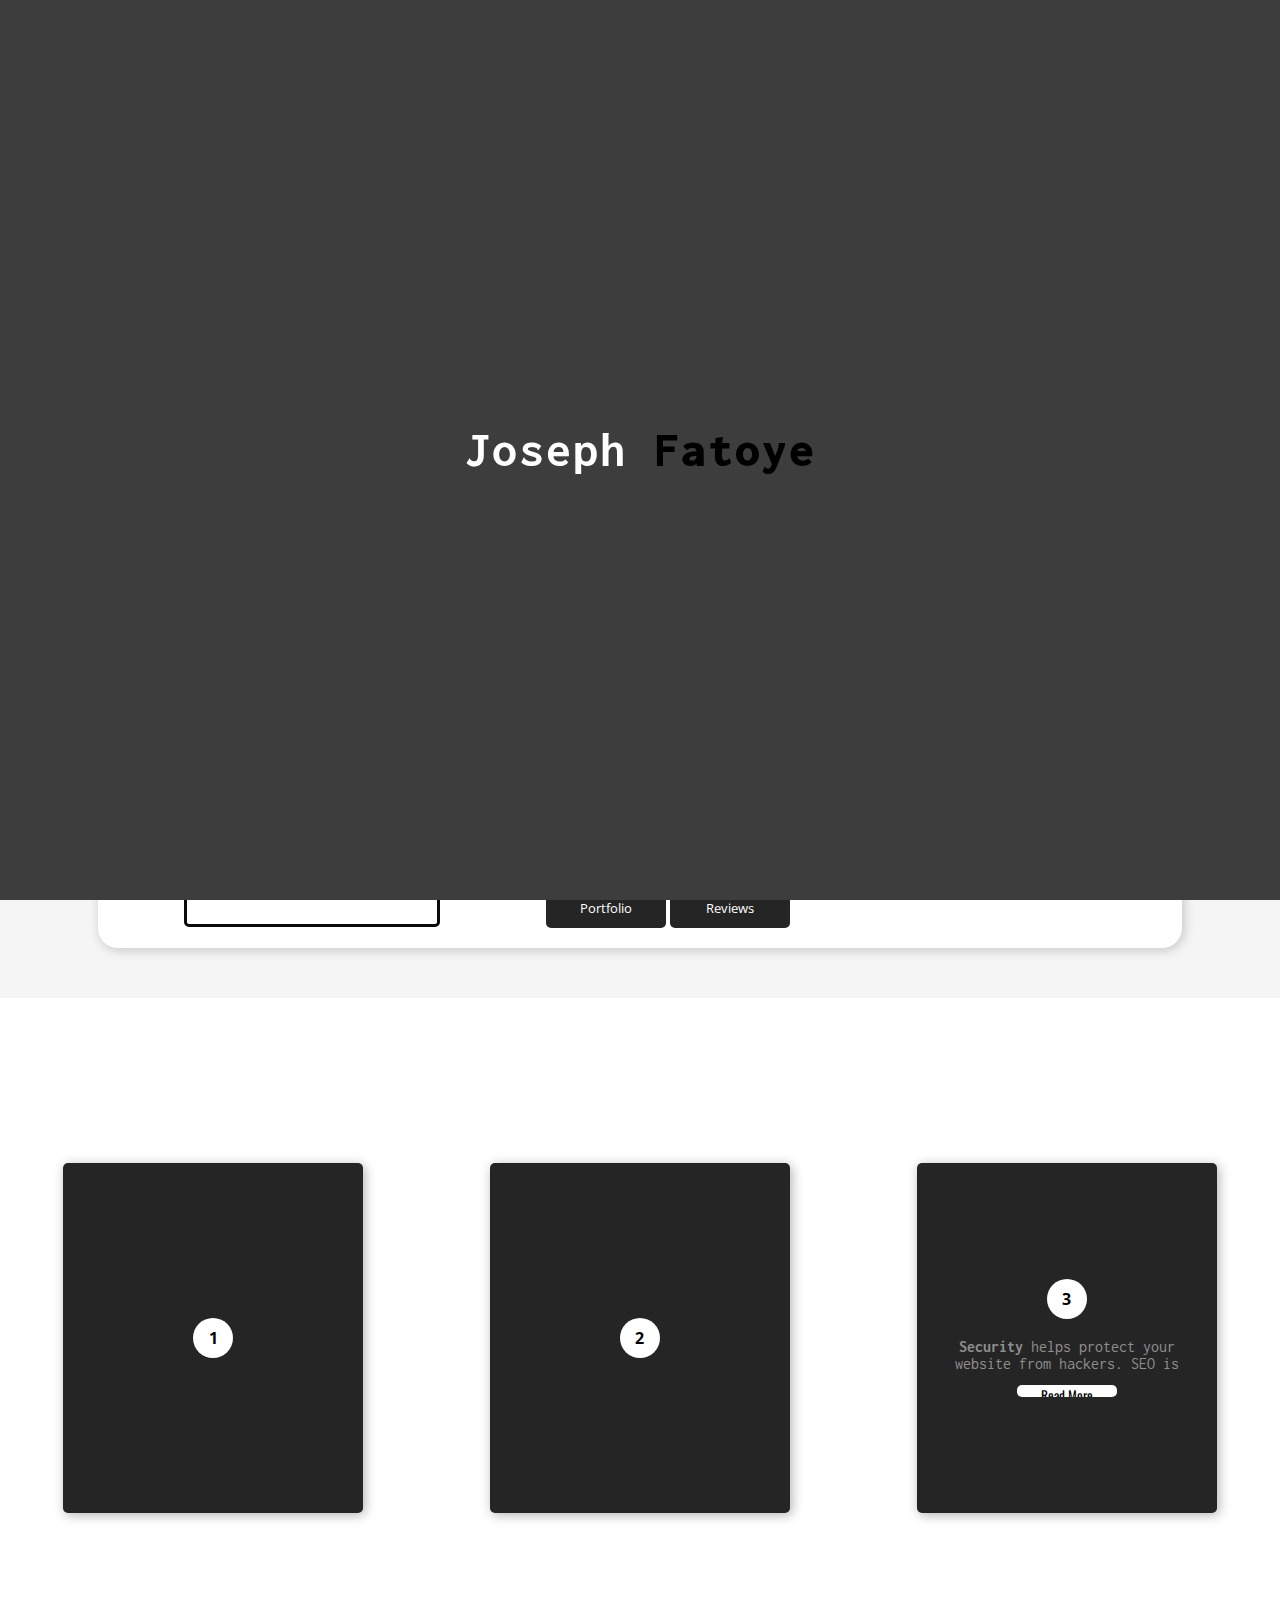
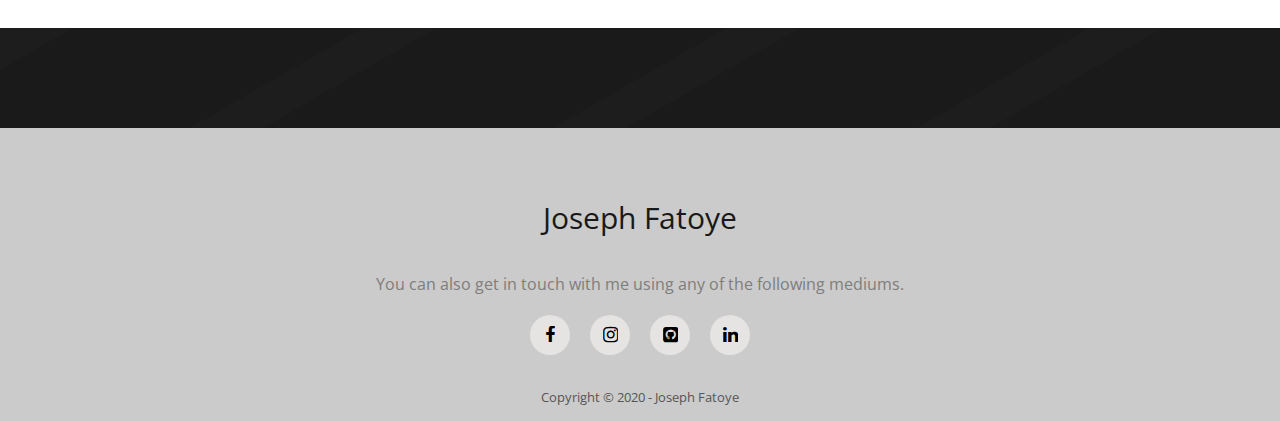
==== commit ff941e0a: "porfolio links, and book colors" ====
--- a/index.html
+++ b/index.html
@@ -27,7 +27,7 @@
                 <!-- menu -->
                 <ul id="nav-ul">
                     <li><a href="index.html" class="active">Home <i></i></a></li>
-                    <li><a href="#about">About <i></i></a></li>
+                    <li><a href="portfolio.html">Portfolio <i></i></a></li>
                     <li><a href="#get-in-touch">Contact <i></i></a></li>
                     <li><a href="team.html">Team <i></i></a></li>
                 </ul>
@@ -42,7 +42,7 @@
                  <!-- menu -->
                  <ul>
                     <li><a href="index.html" class="active">Home</a></li>
-                    <li><a href="#about">About</a></li>
+                    <li><a href="portfolio.html">Portfolio</a></li>
                     <li><a href="#get-in-touch">Contact</a></li>
                     <li><a href="team.html">Team</a></li>
                 </ul>
--- a/css/header-footer.css
+++ b/css/header-footer.css
@@ -35,7 +35,7 @@
 .headerPrime {
   position: fixed !important;
   top: 0px !important;
-  z-index: 500000000000000000000000000000000;
+  z-index: 5000000;
 }
 
 nav ul {
--- a/css/onload.css
+++ b/css/onload.css
@@ -1,35 +1,35 @@
-    /* Hide scrollbar for Chrome, Safari and Opera */
+/* Hide scrollbar for Chrome, Safari and Opera */
 body *::-webkit-scrollbar {
-    display: none;
+  display: none;
 }
 
-body *{ 
+body * {
   /* Hide scrollbar for IE, Edge and Firefox */
-    -ms-overflow-style: none;  /* IE and Edge */
-    scrollbar-width: none;  /* Firefox */
+  -ms-overflow-style: none; /* IE and Edge */
+  scrollbar-width: none; /* Firefox */
 }
 
-.onload{
-    position: fixed;
-    z-index: 50000;
-    height: 100vh;
-    width: 100vw;
-    background: #3e3d3d;
-    font-family: 'Inconsolata', sans-serif;
-    display: flex;
-    align-items: center;
-    justify-content: center;
+.onload {
+  position: fixed;
+  z-index: 800000000000000000000000000000000;
+  height: 100vh;
+  width: 100vw;
+  background: #3e3d3d;
+  font-family: "Inconsolata", sans-serif;
+  display: flex;
+  align-items: center;
+  justify-content: center;
 }
-.onload p{
-    color: white;
-    text-align: center;
-    font-size: 50px;
-    font-weight: 700;
-    letter-spacing: 2px;
-    line-height: 80px;
+.onload p {
+  color: white;
+  text-align: center;
+  font-size: 50px;
+  font-weight: 700;
+  letter-spacing: 2px;
+  line-height: 80px;
 }
 
-.onload p span{
-    color: black;
-    font-weight: 900;
-}+.onload p span {
+  color: black;
+  font-weight: 900;
+}
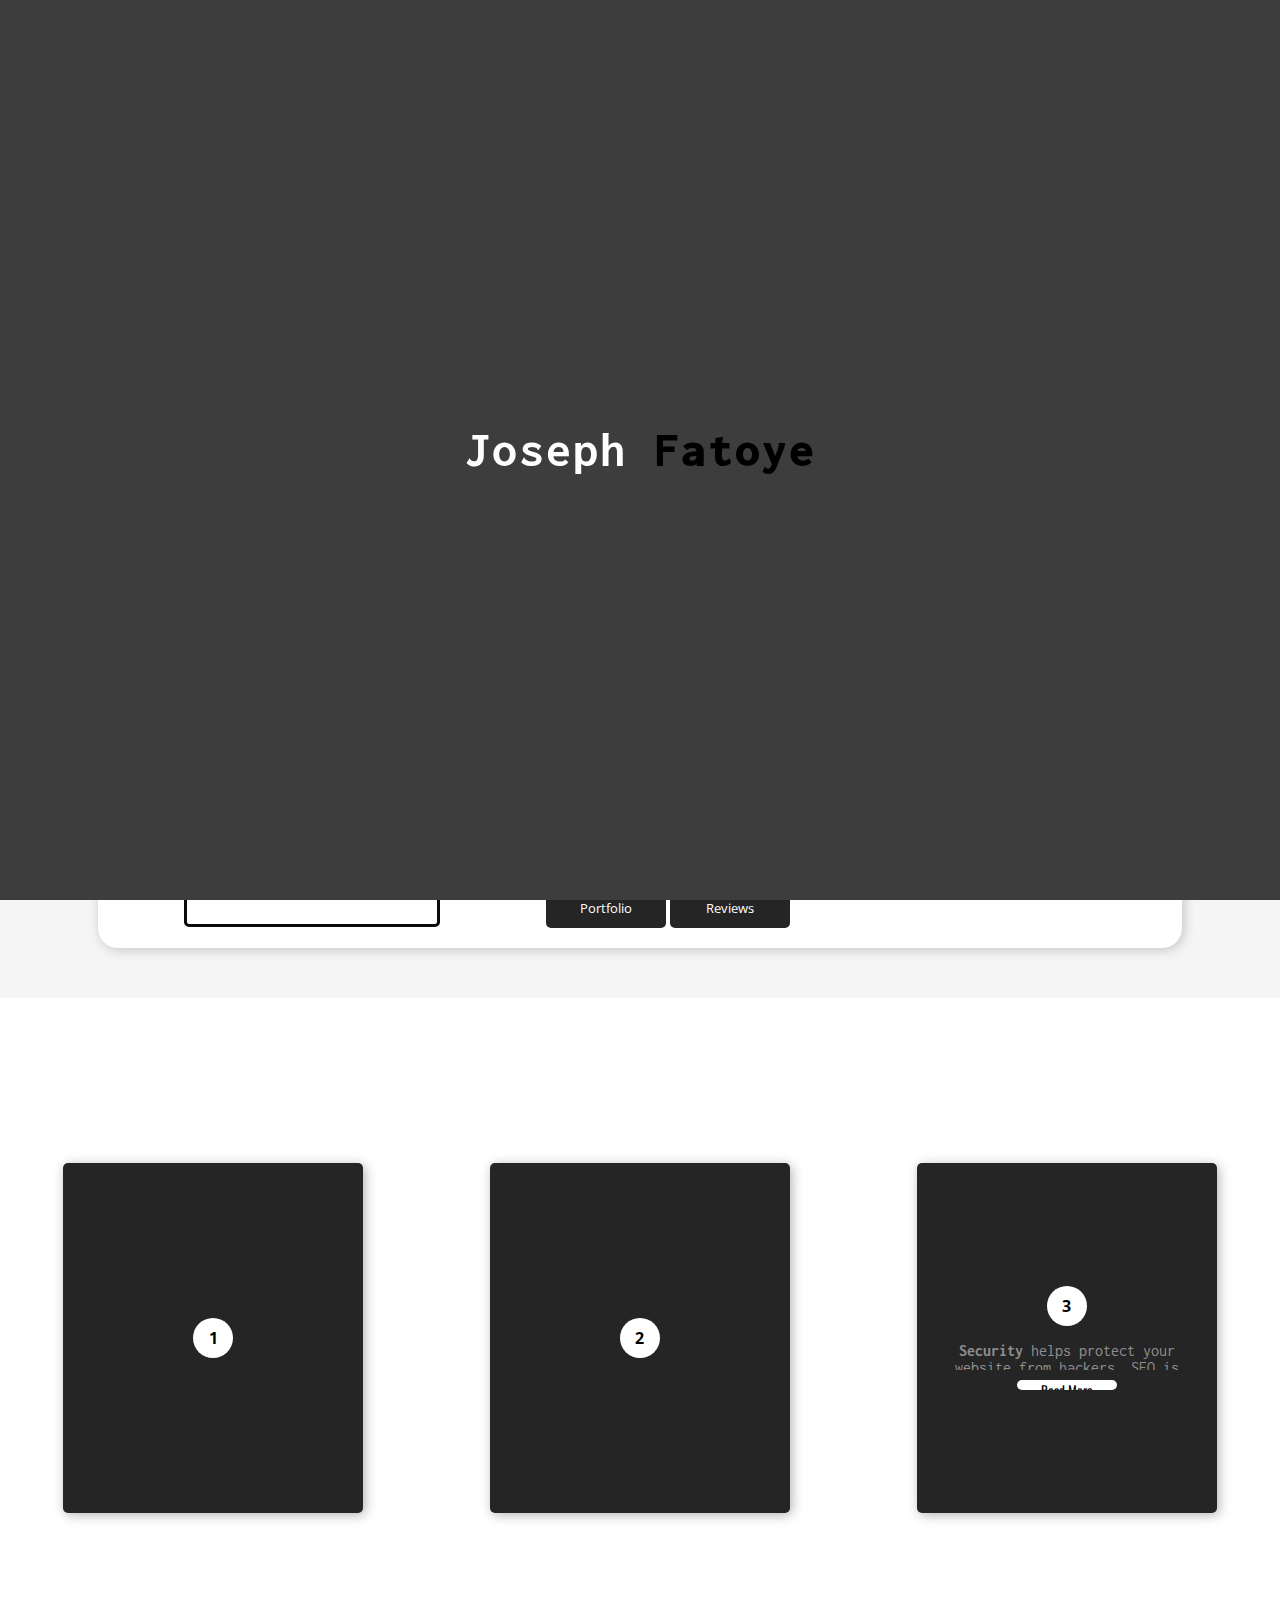
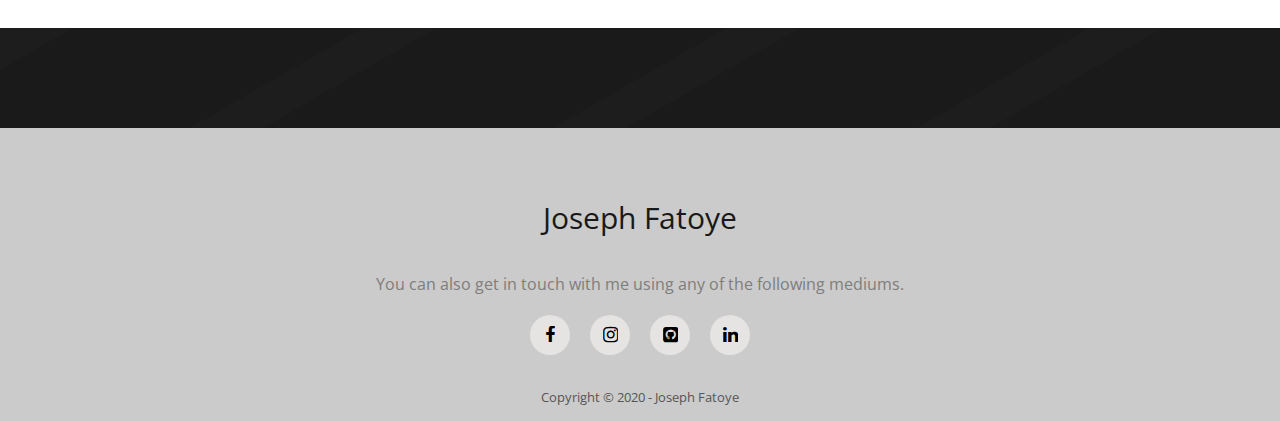
==== commit a308668a: "book links" ====
--- a/index.html
+++ b/index.html
@@ -28,7 +28,7 @@
                 <ul id="nav-ul">
                     <li><a href="index.html" class="active">Home <i></i></a></li>
                     <li><a href="portfolio.html">Portfolio <i></i></a></li>
-                    <li><a href="#get-in-touch">Contact <i></i></a></li>
+                    <li><a href="book.html">Next <i></i></a></li>
                     <li><a href="team.html">Team <i></i></a></li>
                 </ul>
 
@@ -43,7 +43,7 @@
                  <ul>
                     <li><a href="index.html" class="active">Home</a></li>
                     <li><a href="portfolio.html">Portfolio</a></li>
-                    <li><a href="#get-in-touch">Contact</a></li>
+                    <li><a href="book.html">Next</a></li>
                     <li><a href="team.html">Team</a></li>
                 </ul>
             </div>
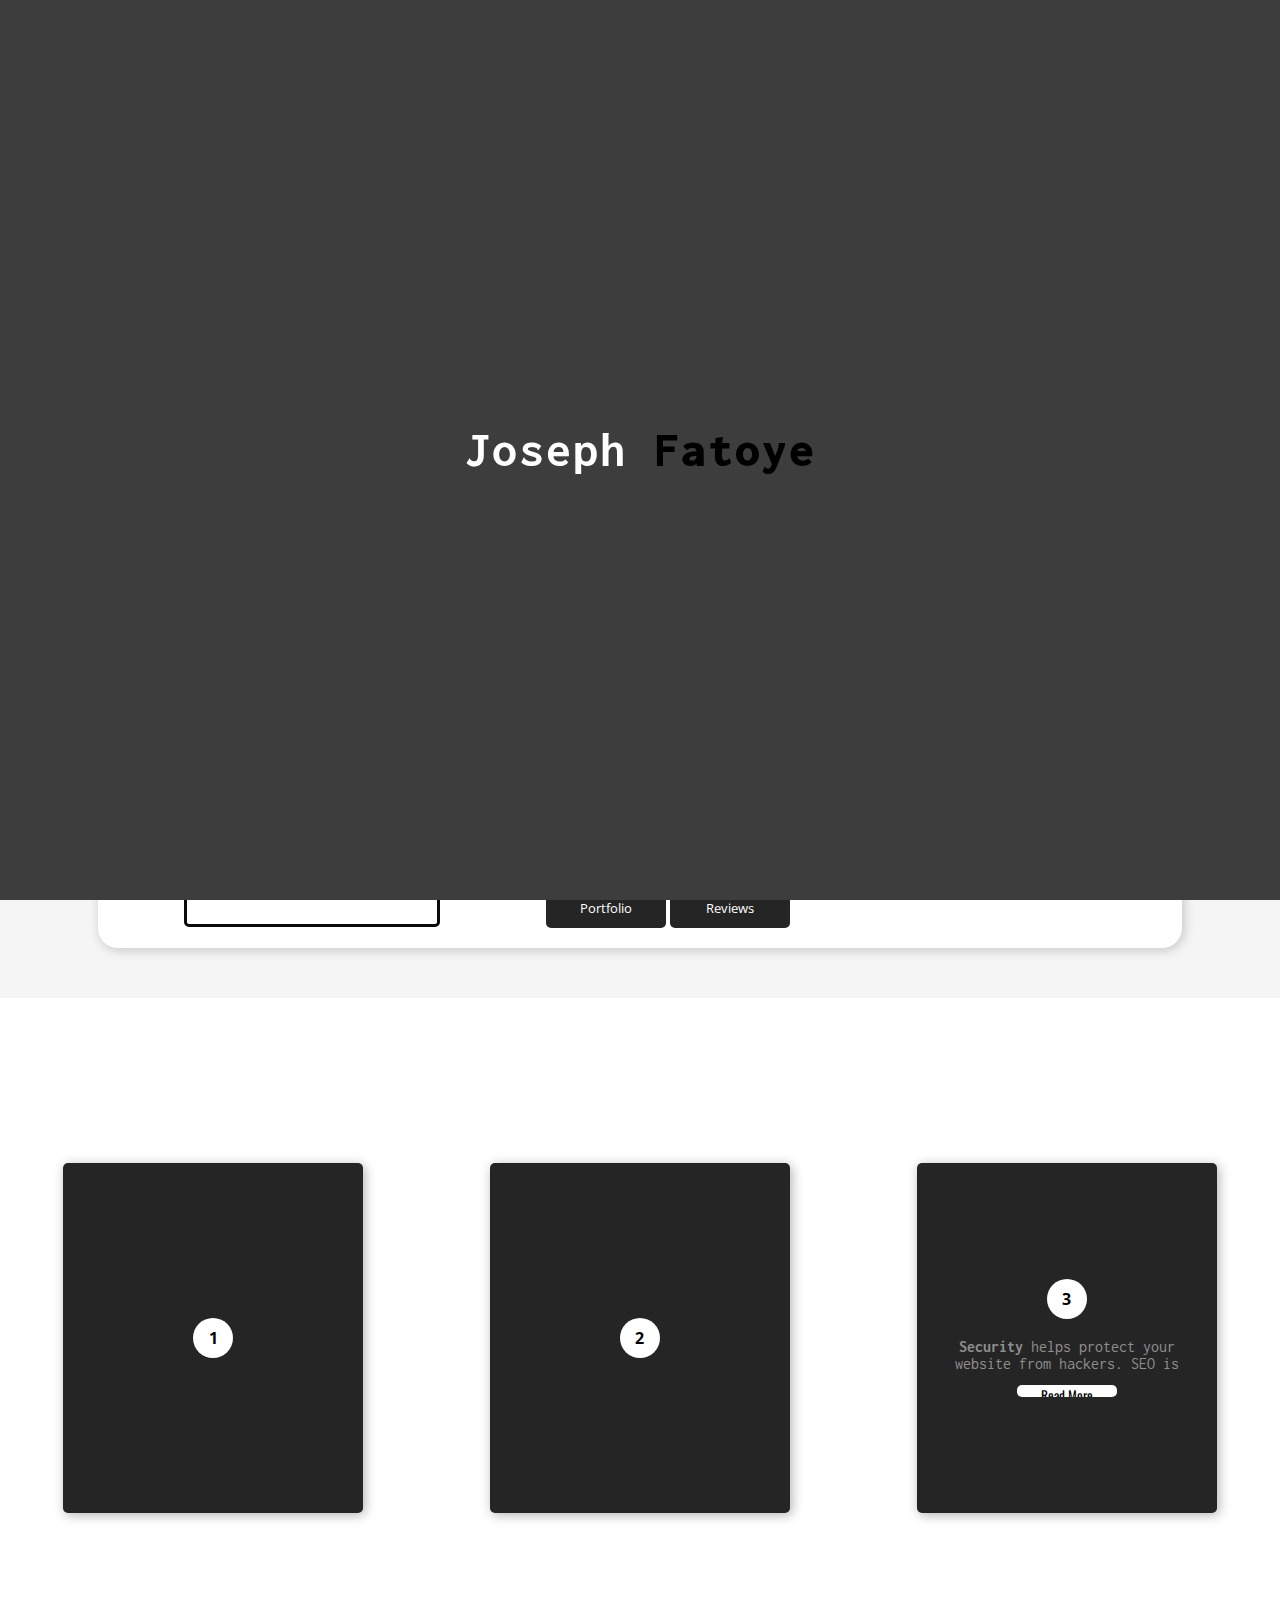
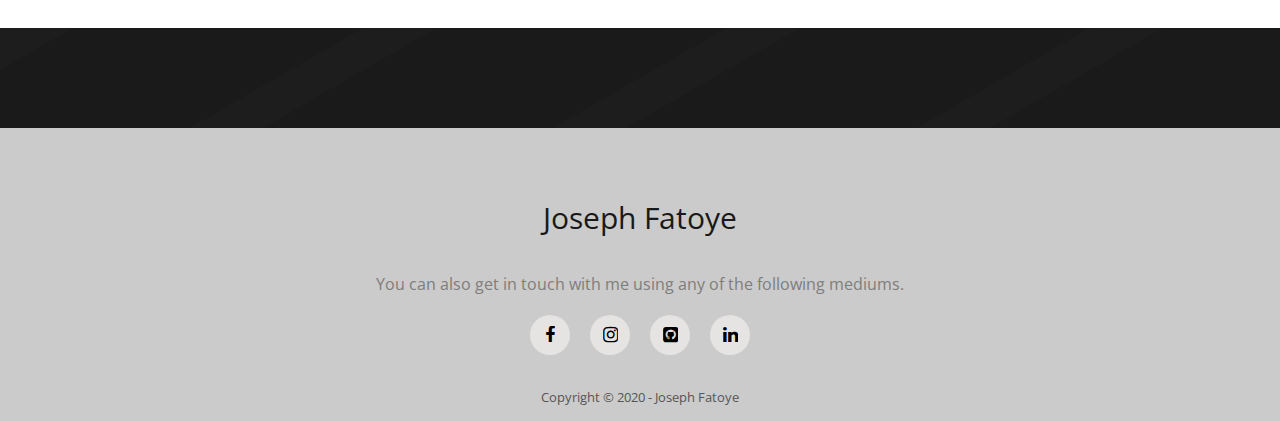
==== commit a2cf6c90: "Added analytics" ====
--- a/index.html
+++ b/index.html
@@ -1,6 +1,15 @@
 <!DOCTYPE html>
 <html lang="en">
 <head>
+     <!-- Global site tag (gtag.js) - Google Analytics -->
+     <script async src="https://www.googletagmanager.com/gtag/js?id=G-K7LG335JQX"></script>
+     <script>
+     window.dataLayer = window.dataLayer || [];
+     function gtag(){dataLayer.push(arguments);}
+     gtag('js', new Date());
+ 
+     gtag('config', 'G-K7LG335JQX');
+     </script>
     <meta charset="UTF-8">
     <meta name="description" content="FATOYE, Joseph. I design and develop websites that people love to use">
     <meta name="viewport" content="width=device-width, initial-scale=1.0">
@@ -78,7 +87,7 @@
 
             <!-- Button -->
                 <a href="portfolio.html"><button>Portfolio</button></a>
-                <a href="#reviews"><button>Reviews</button></a>
+                <a href="portfolio.html#reviews"><button>Reviews</button></a>
          </div>
     </div>
 
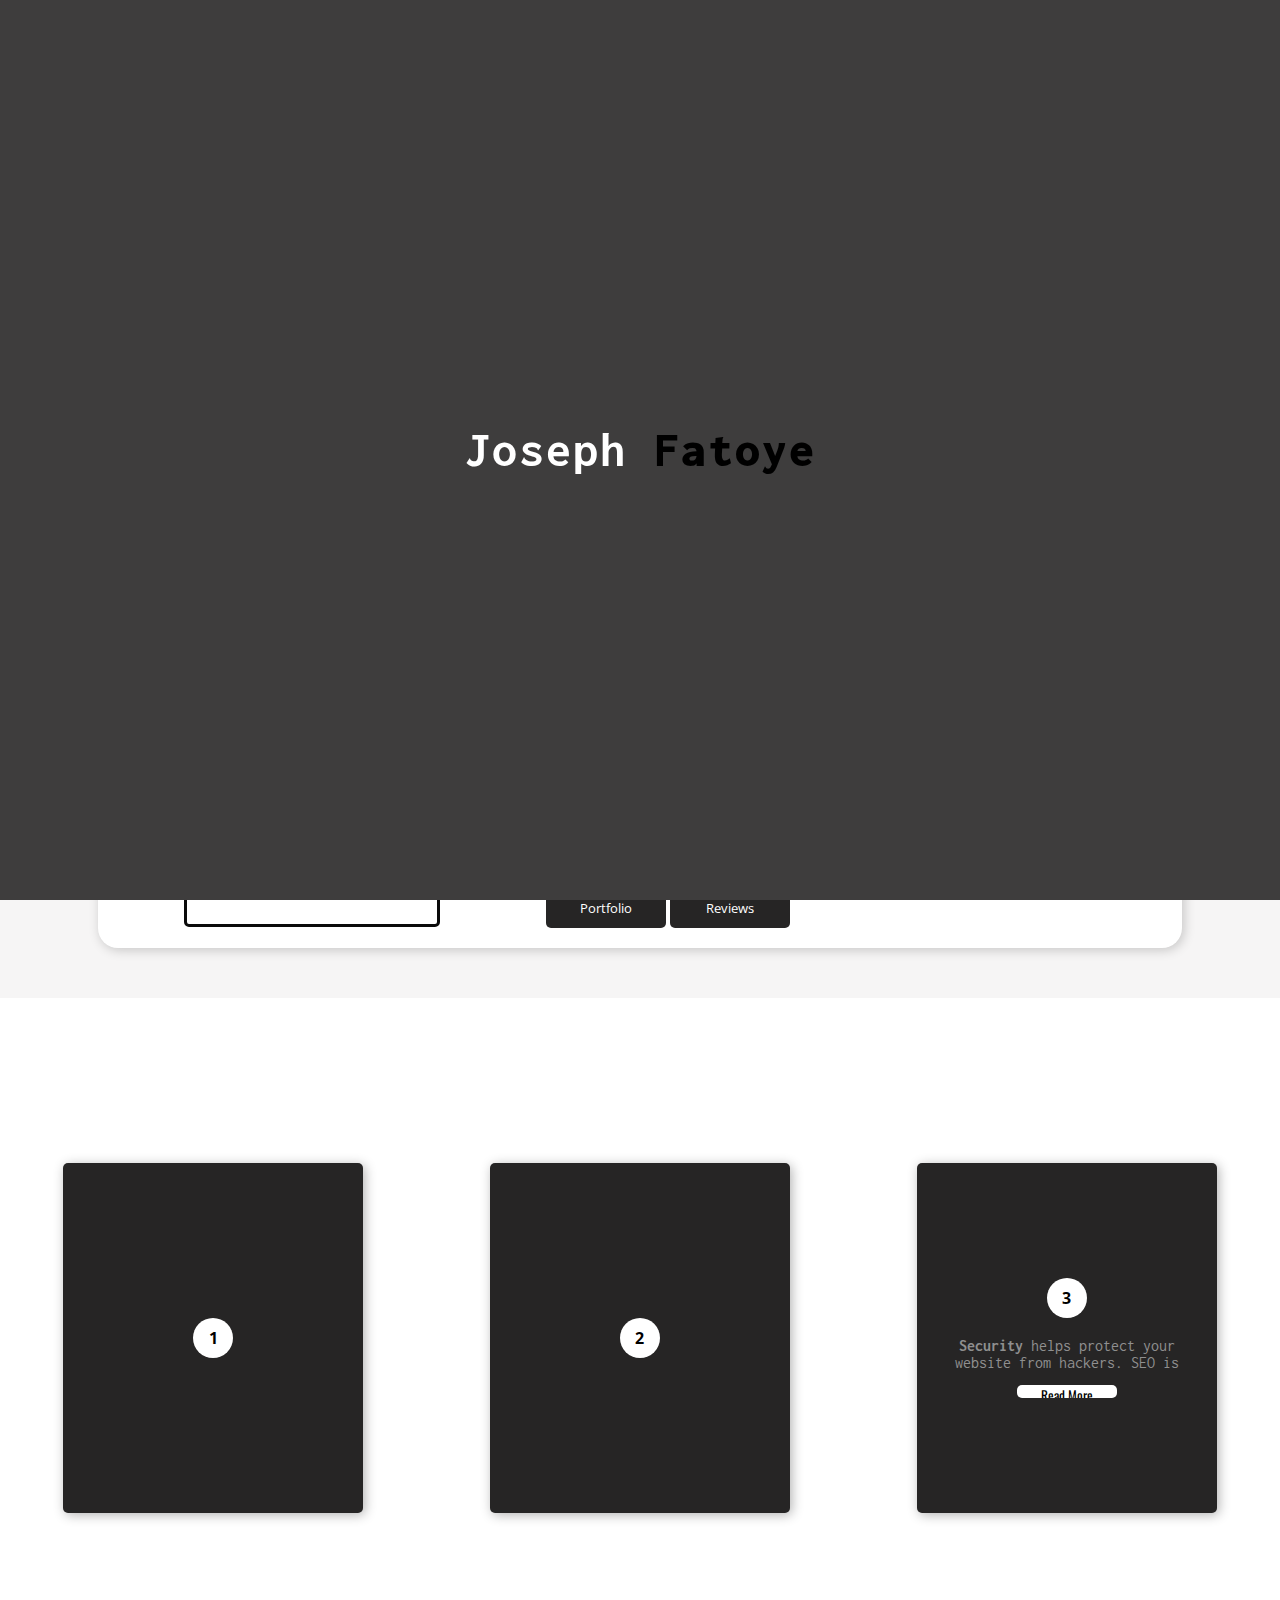
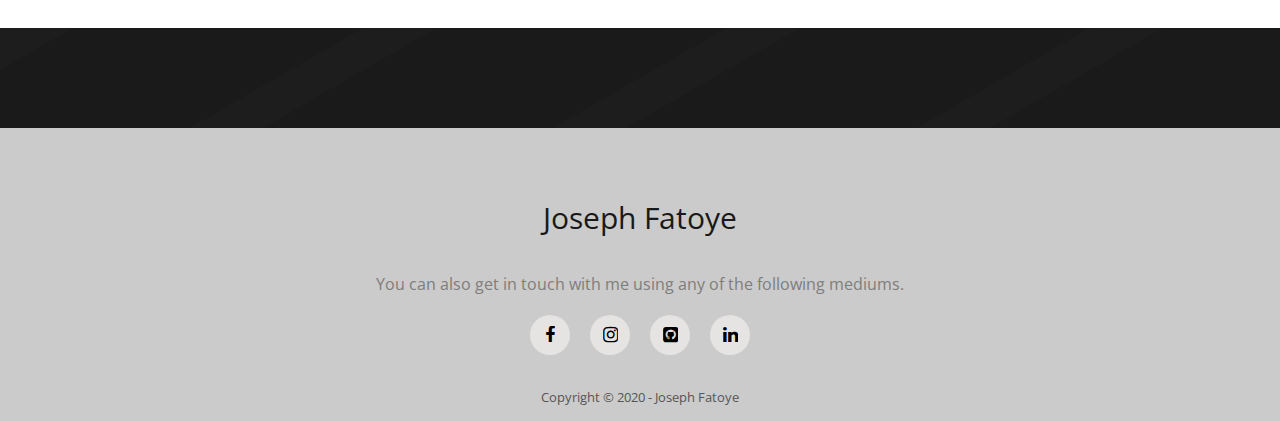
==== commit b4490275: "Modified faulty menu bars" ====
--- a/index.html
+++ b/index.html
@@ -19,7 +19,7 @@
     <meta name="keywords" content="Website design, website development, in Nigeria">
     <link rel="stylesheet" href="https://stackpath.bootstrapcdn.com/font-awesome/4.7.0/css/font-awesome.min.css">
     <link href="https://fonts.googleapis.com/css2?family=Inconsolata:wght@200;300;400;500;577;600;700;800;900&family=Lato:ital,wght@0,100;0,300;0,400;0,700;0,900;1,100;1,300;1,400;1,700;1,900&family=Open+Sans+Condensed:ital,wght@0,300;0,700;1,300&family=Open+Sans:ital,wght@0,300;0,400;0,600;0,700;0,800;1,300;1,400;1,600;1,700;1,800&family=Oswald:wght@200;300;400;469;500;600;700&family=Roboto:ital,wght@0,100;0,300;0,400;0,500;0,700;0,900;1,100;1,300;1,400;1,500;1,700;1,900&display=swap" rel="stylesheet">
-    <link rel="shortcut icon" href="images/20200804_020522.jpg" type="image/x-icon">
+    <link rel="shortcut icon" href="images/JF logo without background.png" type="image/x-icon">
     <title>Joseph Fatoye</title>
     <script src="https://code.jquery.com/jquery-3.5.1.min.js" integrity="sha256-9/aliU8dGd2tb6OSsuzixeV4y/faTqgFtohetphbbj0=" crossorigin="anonymous"></script>
     <script src="scripts/onload-jQ.js"></script>
@@ -32,7 +32,10 @@
         <!-- Navigation -->
             <nav class="headerPrime">
                 <!-- logo -->
-                <a href="https://www.pappy-joe.github.io/porfolio2" target="_blank" class="logo"> Joseph Fatoye</a>
+                <a href="index.html" target="_blank" class="logo"> 
+                    <!-- Joseph Fatoye -->
+                    <img src="images/JF logo without background.png" style="height: 90px;">
+                </a>
                 <!-- menu -->
                 <ul id="nav-ul">
                     <li><a href="index.html" class="active">Home <i></i></a></li>
--- a/css/index.css
+++ b/css/index.css
@@ -1017,7 +1017,7 @@
 
   .menu-toggle {
     position: relative;
-    padding: 10px 0;
+    padding: 60px 0 10px 0;
     display: flex;
     justify-content: space-evenly;
     background: #191919;
@@ -1067,7 +1067,6 @@
 
   .menu-toggle {
     position: relative;
-    padding: 10px 0;
     display: flex;
     justify-content: space-evenly;
     background: #191919;
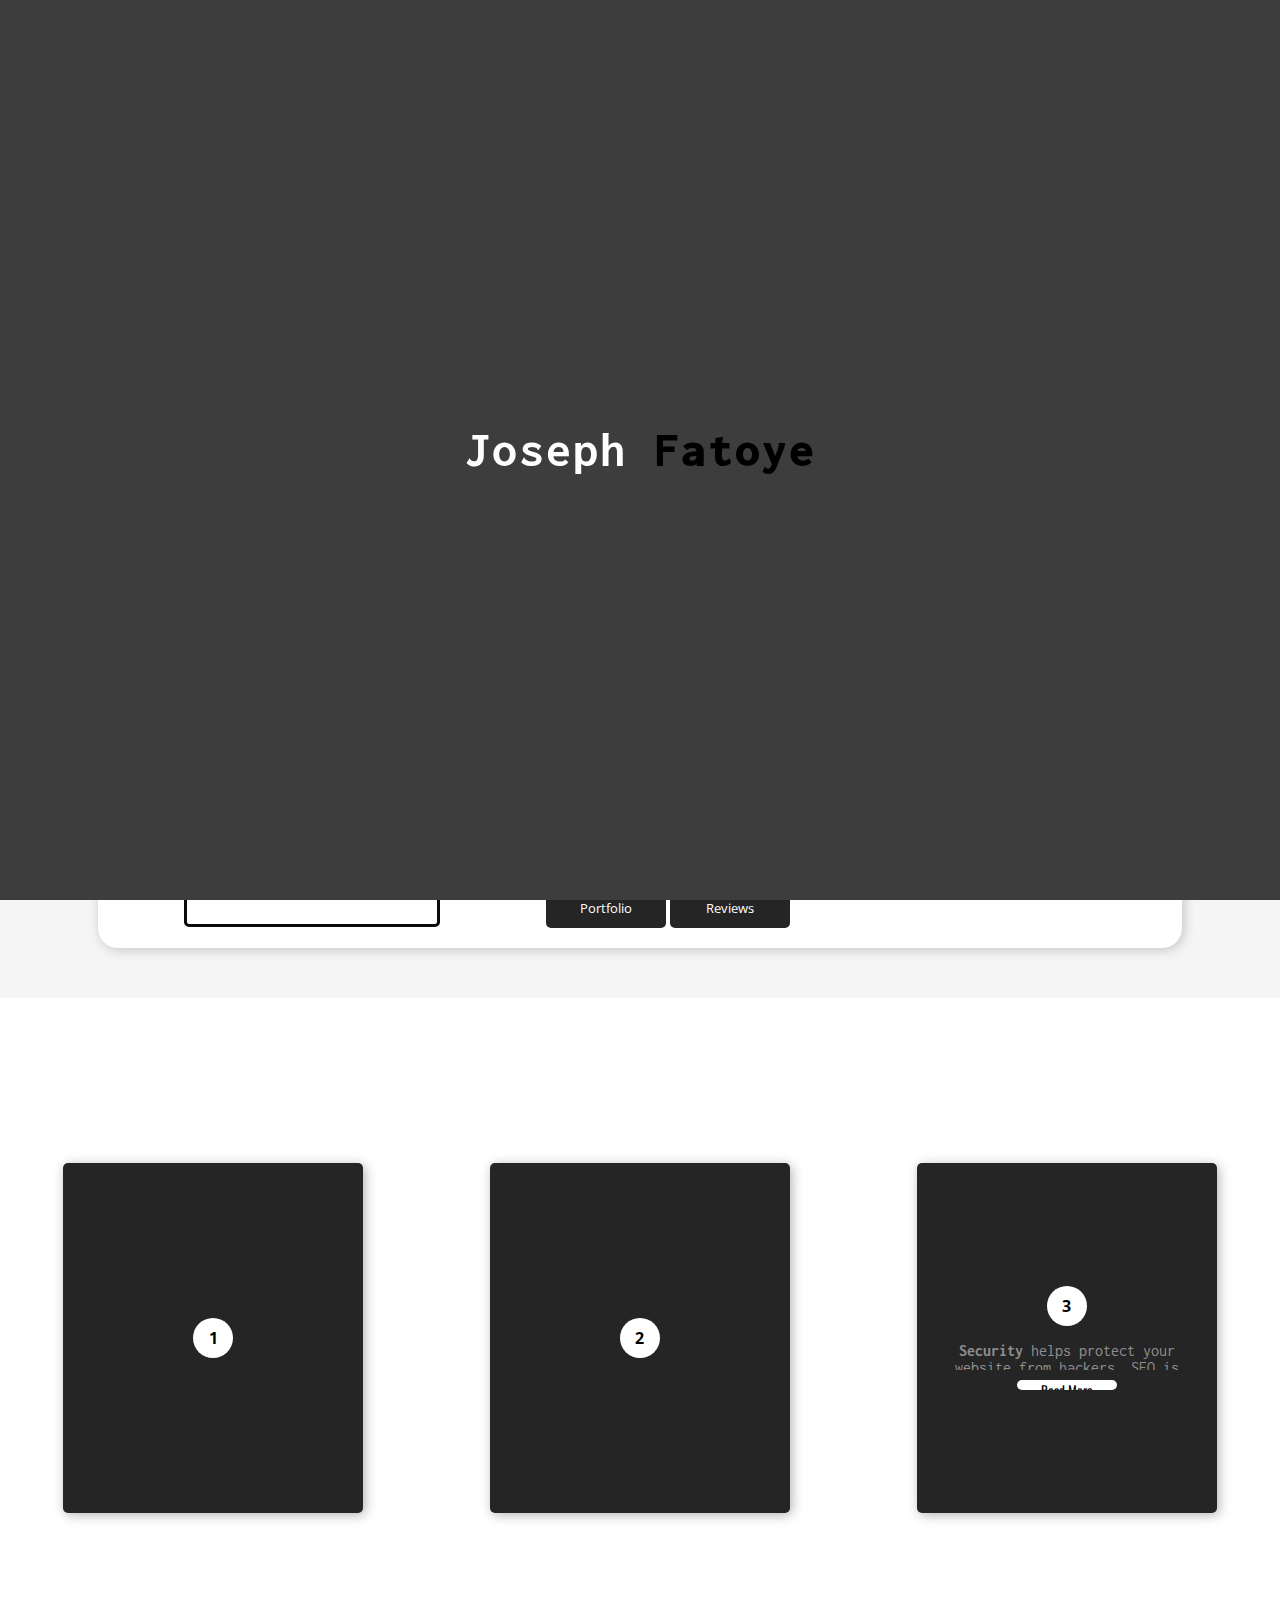
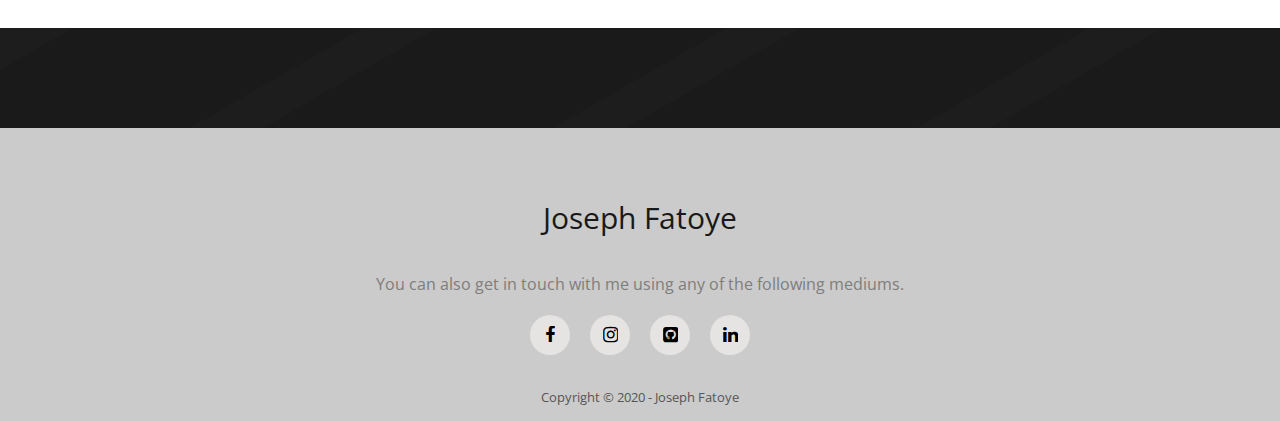
==== commit b59c3375: "Finished work on menu" ====
--- a/index.html
+++ b/index.html
@@ -115,7 +115,7 @@
             <div class="box-2">
                 <span>2</span>
                 <p class="heading">Web Development</p>
-                <p class="details">If you already have a design for my team and I to work with, or you had us design your website<em class="ellipses2">...</em><i id="read-more2">; we get to work ASAP to make your dream a reality.</i></p>
+                <p class="details">If you already have a design for my team and I to work with, or you'll have us design your website for you<em class="ellipses2">...</em><i id="read-more2">; we get to work ASAP to make your dream a reality.</i></p>
                 <button id="read-more-btn2">Read More</button>
             </div>
             <!-- 3 -->
--- a/css/header-footer.css
+++ b/css/header-footer.css
@@ -325,8 +325,9 @@
   /* Toggle Menu */
 
   .menu-toggle {
-    position: relative;
-    padding: 10px 0;
+    position: fixed;
+    /* padding: 60px 0 10px 0; */
+    padding: 70px 0 15px 00;
     display: flex;
     justify-content: space-evenly;
     background: #191919;
@@ -375,8 +376,8 @@
   /* Toggle Menu */
 
   .menu-toggle {
-    position: relative;
-    padding: 10px 0;
+    /* position: relative; */
+    /* padding: 10px 0; */
     display: flex;
     justify-content: space-evenly;
     background: #191919;
--- a/css/index.css
+++ b/css/index.css
@@ -573,6 +573,56 @@
 
   /* Toggle Menu */
 
+  /* .menu-toggle {
+    position: relative;
+    padding: 10px 0;
+    display: flex;
+    justify-content: space-evenly;
+    background: #191919;
+    width: 100vw;
+    z-index: 1000;
+    left: -110vw;
+  } */
+
+  .menu-toggle ul {
+    font-family: "Open Sans", sans-serif;
+    list-style: none;
+    display: flex;
+    justify-content: space-around;
+    align-items: center;
+    width: 100vw;
+    height: 40px;
+  }
+
+  .menu-toggle ul li {
+    /* margin: 0 15px; */
+    display: block;
+  }
+
+  .menu-toggle ul li a {
+    color: #6d6d6d;
+    font-weight: bold;
+  }
+
+  .menu-toggle ul li .active {
+    color: white;
+  }
+
+  .menu-toggle ul li a:active {
+    transform: scale(1.1);
+    color: white;
+  }
+
+  /* Default Nav */
+
+  nav #nav-ul {
+    display: none;
+  }
+}
+
+@media only screen and (max-width: 550px) {
+  /* Toggle Menu */
+
   .menu-toggle {
     position: relative;
     padding: 10px 0;
@@ -588,56 +638,6 @@
     font-family: "Open Sans", sans-serif;
     list-style: none;
     display: flex;
-    justify-content: space-around;
-    align-items: center;
-    width: 100vw;
-    height: 40px;
-  }
-
-  .menu-toggle ul li {
-    /* margin: 0 15px; */
-    display: block;
-  }
-
-  .menu-toggle ul li a {
-    color: #6d6d6d;
-    font-weight: bold;
-  }
-
-  .menu-toggle ul li .active {
-    color: white;
-  }
-
-  .menu-toggle ul li a:active {
-    transform: scale(1.1);
-    color: white;
-  }
-
-  /* Default Nav */
-
-  nav #nav-ul {
-    display: none;
-  }
-}
-
-@media only screen and (max-width: 550px) {
-  /* Toggle Menu */
-
-  .menu-toggle {
-    position: relative;
-    padding: 10px 0;
-    display: flex;
-    justify-content: space-evenly;
-    background: #191919;
-    width: 100vw;
-    z-index: 1000;
-    left: -110vw;
-  }
-
-  .menu-toggle ul {
-    font-family: "Open Sans", sans-serif;
-    list-style: none;
-    display: flex;
     justify-content: center;
     flex-flow: column;
     align-items: center;
@@ -790,7 +790,7 @@
 
 /* Toggle Menu */
 
-.menu-toggle {
+/* .menu-toggle {
   position: relative;
   padding: 10px 0;
   display: flex;
@@ -799,7 +799,7 @@
   width: 100vw;
   z-index: 1000;
   left: -110vw;
-}
+} */
 
 .menu-toggle ul {
   font-family: "Open Sans", sans-serif;
@@ -1016,7 +1016,8 @@
   /* Toggle Menu */
 
   .menu-toggle {
-    position: relative;
+    /* position: relative; */
+    position: fixed;
     padding: 60px 0 10px 0;
     display: flex;
     justify-content: space-evenly;
@@ -1066,7 +1067,7 @@
   /* Toggle Menu */
 
   .menu-toggle {
-    position: relative;
+    /* position: relative; */
     display: flex;
     justify-content: space-evenly;
     background: #191919;
